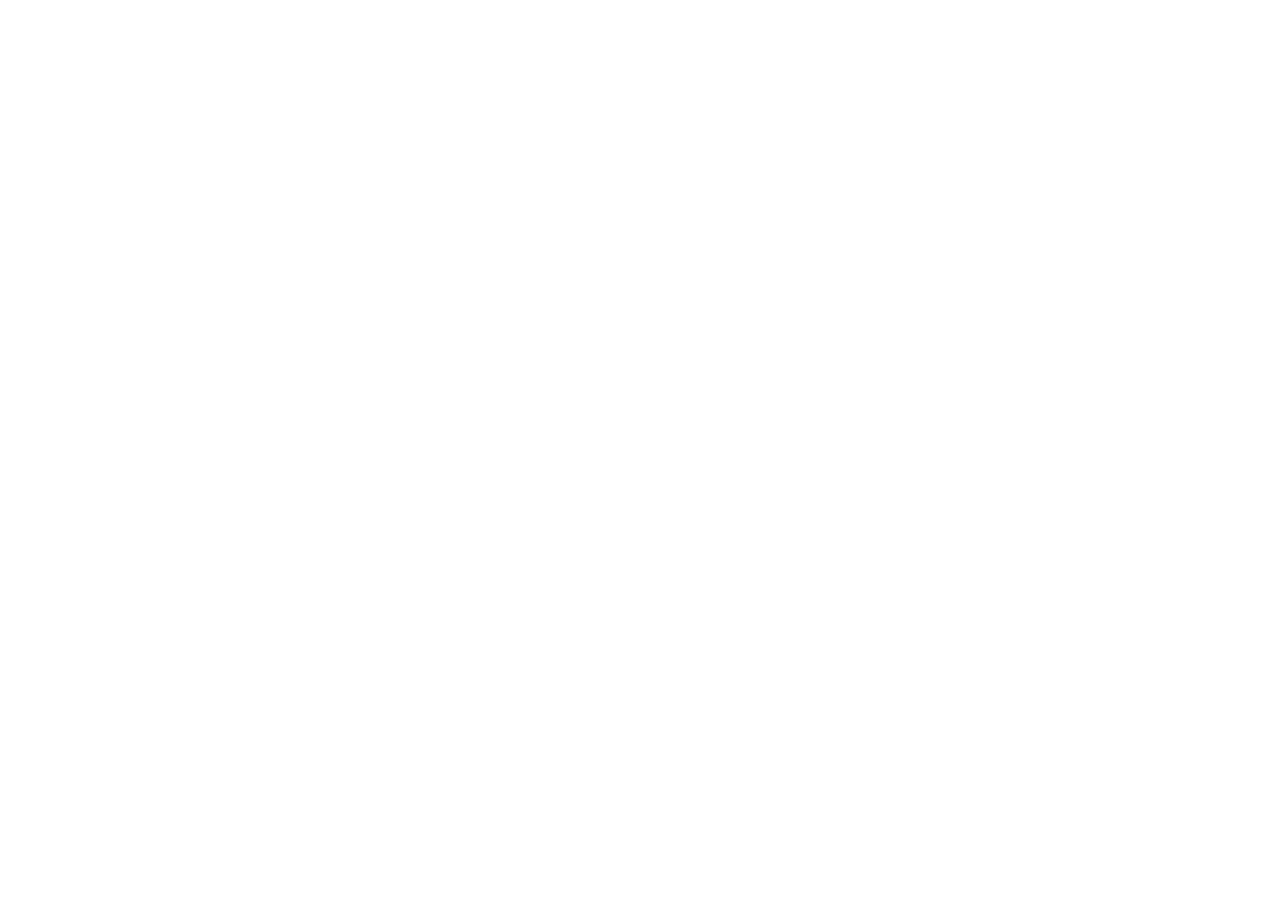
==== login.html @ d961c0d5 "init project" ====
<!DOCTYPE html>
<html lang="en">
<head>
    <meta charset="UTF-8">
    <meta http-equiv="X-UA-Compatible" content="IE=edge">
    <meta name="viewport" content="width=device-width, initial-scale=1.0">
    <title>Document</title>
</head>
<body>
    
</body>
</html>
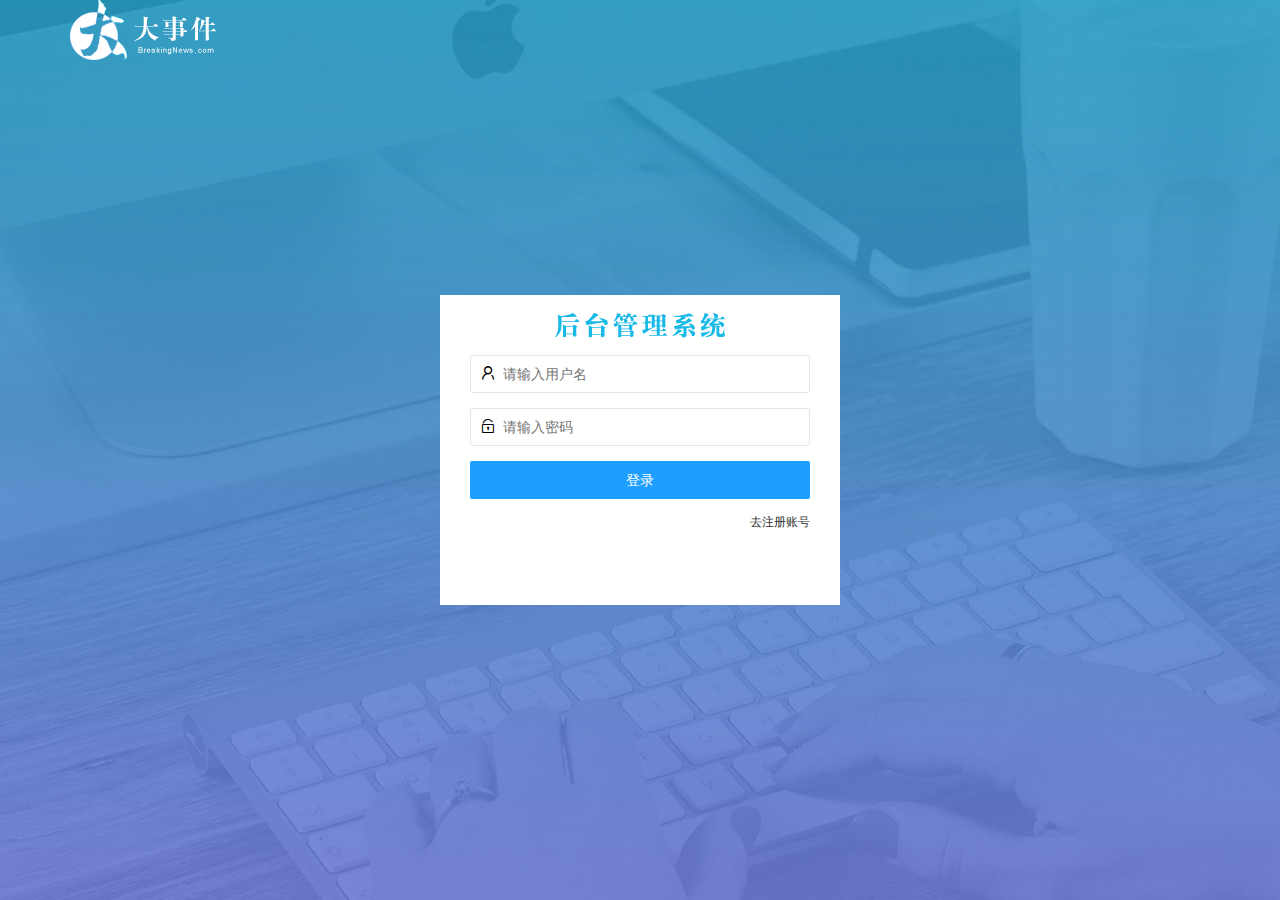
==== commit 3fd3c895: "完成了登录和注册功能的开发" ====
--- a/login.html
+++ b/login.html
@@ -1,12 +1,131 @@
 <!DOCTYPE html>
 <html lang="en">
-<head>
-    <meta charset="UTF-8">
-    <meta http-equiv="X-UA-Compatible" content="IE=edge">
-    <meta name="viewport" content="width=device-width, initial-scale=1.0">
-    <title>Document</title>
-</head>
-<body>
-    
-</body>
-</html>+  <head>
+    <meta charset="UTF-8" />
+    <meta http-equiv="X-UA-Compatible" content="IE=edge" />
+    <meta name="viewport" content="width=device-width, initial-scale=1.0" />
+    <title>大事件-登录/注册</title>
+    <link rel="stylesheet" href="./assets/lib/layui/css/layui.css" />
+    <link rel="stylesheet" href="./assets/css/login.css" />
+  </head>
+  <body>
+    <!-- logo -->
+    <!-- layui-main :用于设置一个宽度为 1140px 的水平居中块（无响应式） -->
+    <div class="layui-main">
+      <img src="./assets/images/logo.png" alt="" />
+    </div>
+    <!-- 登录注册区域 -->
+    <div class="loginAndRegBox">
+      <div class="title-box"></div>
+      <!-- 登录的div -->
+      <div class="login-box">
+        <!-- 登录的表单 -->
+        <form class="layui-form" id="form_log">
+          <div class="layui-form-item">
+            <i class="layui-icon layui-icon-username"></i>
+            <!-- 用户名 -->
+            <input
+              type="text"
+              name="username"
+              required
+              lay-verify="required"
+              placeholder="请输入用户名"
+              autocomplete="off"
+              class="layui-input"
+            />
+          </div>
+          <!-- 密码 -->
+          <div class="layui-form-item">
+            <i class="layui-icon layui-icon-password"></i>
+            <input
+              type="password"
+              name="password"
+              required
+              lay-verify="required|pass"
+              placeholder="请输入密码"
+              autocomplete="off"
+              class="layui-input"
+            />
+          </div>
+          <div class="layui-form-item">
+            <!-- 普通按钮跟提交按钮的区别就是 lay-submit属性 -->
+            <button
+            
+              class="layui-btn layui-btn-fluid layui-btn-normal"
+              lay-submit
+            >
+              登录
+            </button>
+          </div>
+          <div class="layui-form-item links">
+            <a href="javascript:;" id="link_reg">去注册账号</a>
+          </div>
+        </form>
+      </div>
+      <!-- 注册的div -->
+      <div class="reg-box">
+        <!-- 注册的表单 -->
+        <form class="layui-form" id="form_reg">
+          <!-- 用户名 -->
+          <div class="layui-form-item">
+            <i class="layui-icon layui-icon-username"></i>
+            <input
+              type="text"
+              name="username"
+              required
+              lay-verify="required"
+              placeholder="请输入用户名"
+              autocomplete="off"
+              class="layui-input"
+              id="reg_un"
+            />
+          </div>
+          <!-- 密码 -->
+          <div class="layui-form-item">
+            <i class="layui-icon layui-icon-password"></i>
+            <input
+              type="password"
+              name="password"
+              required
+              lay-verify="required|pass"
+              placeholder="请输入密码"
+              autocomplete="off"
+              class="layui-input repwd"
+              id="reg_pw"
+            />
+          </div>
+          <!-- 确认密码 -->
+          <div class="layui-form-item">
+            <i class="layui-icon layui-icon-password"></i>
+            <input
+              type="password"
+              name="repassword"
+              required
+              lay-verify="required|pass|repass"
+              placeholder="再次确认密码"
+              autocomplete="off"
+              class="layui-input"
+            />
+          </div>
+          <div class="layui-form-item">
+            <button class="layui-btn layui-btn-fluid layui-btn-normal" lay-submit>
+              注册
+            </button>
+          </div>
+          <div class="layui-form-item links"> 
+            <a href="javascript:;" id="link_log">去登录</a>
+          </div>
+        </form>
+      </div>
+    </div>
+
+    <!-- js -->
+    <!-- jq -->
+    <script src="./assets/lib/jquery.js"></script>
+    <script src="./assets/js/baseAPI.js"></script>
+    <!-- layuijs -->
+    <script src="./assets/lib/layui/layui.all.js"></script>
+    <!-- login.js -->
+    <script src="./assets/js/login.js"></script>
+  </body>
+</html>
--- a/assets/lib/layui/css/layui.css
+++ b/assets/lib/layui/css/layui.css
@@ -0,0 +1,2 @@
+/** layui-v2.5.5 MIT License By https://www.layui.com */
+ .layui-inline,img{display:inline-block;vertical-align:middle}h1,h2,h3,h4,h5,h6{font-weight:400}.layui-edge,.layui-header,.layui-inline,.layui-main{position:relative}.layui-body,.layui-edge,.layui-elip{overflow:hidden}.layui-btn,.layui-edge,.layui-inline,img{vertical-align:middle}.layui-btn,.layui-disabled,.layui-icon,.layui-unselect{-moz-user-select:none;-webkit-user-select:none;-ms-user-select:none}.layui-elip,.layui-form-checkbox span,.layui-form-pane .layui-form-label{text-overflow:ellipsis;white-space:nowrap}.layui-breadcrumb,.layui-tree-btnGroup{visibility:hidden}blockquote,body,button,dd,div,dl,dt,form,h1,h2,h3,h4,h5,h6,input,li,ol,p,pre,td,textarea,th,ul{margin:0;padding:0;-webkit-tap-highlight-color:rgba(0,0,0,0)}a:active,a:hover{outline:0}img{border:none}li{list-style:none}table{border-collapse:collapse;border-spacing:0}h4,h5,h6{font-size:100%}button,input,optgroup,option,select,textarea{font-family:inherit;font-size:inherit;font-style:inherit;font-weight:inherit;outline:0}pre{white-space:pre-wrap;white-space:-moz-pre-wrap;white-space:-pre-wrap;white-space:-o-pre-wrap;word-wrap:break-word}body{line-height:24px;font:14px Helvetica Neue,Helvetica,PingFang SC,Tahoma,Arial,sans-serif}hr{height:1px;margin:10px 0;border:0;clear:both}a{color:#333;text-decoration:none}a:hover{color:#777}a cite{font-style:normal;*cursor:pointer}.layui-border-box,.layui-border-box *{box-sizing:border-box}.layui-box,.layui-box *{box-sizing:content-box}.layui-clear{clear:both;*zoom:1}.layui-clear:after{content:'\20';clear:both;*zoom:1;display:block;height:0}.layui-inline{*display:inline;*zoom:1}.layui-edge{display:inline-block;width:0;height:0;border-width:6px;border-style:dashed;border-color:transparent}.layui-edge-top{top:-4px;border-bottom-color:#999;border-bottom-style:solid}.layui-edge-right{border-left-color:#999;border-left-style:solid}.layui-edge-bottom{top:2px;border-top-color:#999;border-top-style:solid}.layui-edge-left{border-right-color:#999;border-right-style:solid}.layui-disabled,.layui-disabled:hover{color:#d2d2d2!important;cursor:not-allowed!important}.layui-circle{border-radius:100%}.layui-show{display:block!important}.layui-hide{display:none!important}@font-face{font-family:layui-icon;src:url(../font/iconfont.eot?v=250);src:url(../font/iconfont.eot?v=250#iefix) format('embedded-opentype'),url(../font/iconfont.woff2?v=250) format('woff2'),url(../font/iconfont.woff?v=250) format('woff'),url(../font/iconfont.ttf?v=250) format('truetype'),url(../font/iconfont.svg?v=250#layui-icon) format('svg')}.layui-icon{font-family:layui-icon!important;font-size:16px;font-style:normal;-webkit-font-smoothing:antialiased;-moz-osx-font-smoothing:grayscale}.layui-icon-reply-fill:before{content:"\e611"}.layui-icon-set-fill:before{content:"\e614"}.layui-icon-menu-fill:before{content:"\e60f"}.layui-icon-search:before{content:"\e615"}.layui-icon-share:before{content:"\e641"}.layui-icon-set-sm:before{content:"\e620"}.layui-icon-engine:before{content:"\e628"}.layui-icon-close:before{content:"\1006"}.layui-icon-close-fill:before{content:"\1007"}.layui-icon-chart-screen:before{content:"\e629"}.layui-icon-star:before{content:"\e600"}.layui-icon-circle-dot:before{content:"\e617"}.layui-icon-chat:before{content:"\e606"}.layui-icon-release:before{content:"\e609"}.layui-icon-list:before{content:"\e60a"}.layui-icon-chart:before{content:"\e62c"}.layui-icon-ok-circle:before{content:"\1005"}.layui-icon-layim-theme:before{content:"\e61b"}.layui-icon-table:before{content:"\e62d"}.layui-icon-right:before{content:"\e602"}.layui-icon-left:before{content:"\e603"}.layui-icon-cart-simple:before{content:"\e698"}.layui-icon-face-cry:before{content:"\e69c"}.layui-icon-face-smile:before{content:"\e6af"}.layui-icon-survey:before{content:"\e6b2"}.layui-icon-tree:before{content:"\e62e"}.layui-icon-upload-circle:before{content:"\e62f"}.layui-icon-add-circle:before{content:"\e61f"}.layui-icon-download-circle:before{content:"\e601"}.layui-icon-templeate-1:before{content:"\e630"}.layui-icon-util:before{content:"\e631"}.layui-icon-face-surprised:before{content:"\e664"}.layui-icon-edit:before{content:"\e642"}.layui-icon-speaker:before{content:"\e645"}.layui-icon-down:before{content:"\e61a"}.layui-icon-file:before{content:"\e621"}.layui-icon-layouts:before{content:"\e632"}.layui-icon-rate-half:before{content:"\e6c9"}.layui-icon-add-circle-fine:before{content:"\e608"}.layui-icon-prev-circle:before{content:"\e633"}.layui-icon-read:before{content:"\e705"}.layui-icon-404:before{content:"\e61c"}.layui-icon-carousel:before{content:"\e634"}.layui-icon-help:before{content:"\e607"}.layui-icon-code-circle:before{content:"\e635"}.layui-icon-water:before{content:"\e636"}.layui-icon-username:before{content:"\e66f"}.layui-icon-find-fill:before{content:"\e670"}.layui-icon-about:before{content:"\e60b"}.layui-icon-location:before{content:"\e715"}.layui-icon-up:before{content:"\e619"}.layui-icon-pause:before{content:"\e651"}.layui-icon-date:before{content:"\e637"}.layui-icon-layim-uploadfile:before{content:"\e61d"}.layui-icon-delete:before{content:"\e640"}.layui-icon-play:before{content:"\e652"}.layui-icon-top:before{content:"\e604"}.layui-icon-friends:before{content:"\e612"}.layui-icon-refresh-3:before{content:"\e9aa"}.layui-icon-ok:before{content:"\e605"}.layui-icon-layer:before{content:"\e638"}.layui-icon-face-smile-fine:before{content:"\e60c"}.layui-icon-dollar:before{content:"\e659"}.layui-icon-group:before{content:"\e613"}.layui-icon-layim-download:before{content:"\e61e"}.layui-icon-picture-fine:before{content:"\e60d"}.layui-icon-link:before{content:"\e64c"}.layui-icon-diamond:before{content:"\e735"}.layui-icon-log:before{content:"\e60e"}.layui-icon-rate-solid:before{content:"\e67a"}.layui-icon-fonts-del:before{content:"\e64f"}.layui-icon-unlink:before{content:"\e64d"}.layui-icon-fonts-clear:before{content:"\e639"}.layui-icon-triangle-r:before{content:"\e623"}.layui-icon-circle:before{content:"\e63f"}.layui-icon-radio:before{content:"\e643"}.layui-icon-align-center:before{content:"\e647"}.layui-icon-align-right:before{content:"\e648"}.layui-icon-align-left:before{content:"\e649"}.layui-icon-loading-1:before{content:"\e63e"}.layui-icon-return:before{content:"\e65c"}.layui-icon-fonts-strong:before{content:"\e62b"}.layui-icon-upload:before{content:"\e67c"}.layui-icon-dialogue:before{content:"\e63a"}.layui-icon-video:before{content:"\e6ed"}.layui-icon-headset:before{content:"\e6fc"}.layui-icon-cellphone-fine:before{content:"\e63b"}.layui-icon-add-1:before{content:"\e654"}.layui-icon-face-smile-b:before{content:"\e650"}.layui-icon-fonts-html:before{content:"\e64b"}.layui-icon-form:before{content:"\e63c"}.layui-icon-cart:before{content:"\e657"}.layui-icon-camera-fill:before{content:"\e65d"}.layui-icon-tabs:before{content:"\e62a"}.layui-icon-fonts-code:before{content:"\e64e"}.layui-icon-fire:before{content:"\e756"}.layui-icon-set:before{content:"\e716"}.layui-icon-fonts-u:before{content:"\e646"}.layui-icon-triangle-d:before{content:"\e625"}.layui-icon-tips:before{content:"\e702"}.layui-icon-picture:before{content:"\e64a"}.layui-icon-more-vertical:before{content:"\e671"}.layui-icon-flag:before{content:"\e66c"}.layui-icon-loading:before{content:"\e63d"}.layui-icon-fonts-i:before{content:"\e644"}.layui-icon-refresh-1:before{content:"\e666"}.layui-icon-rmb:before{content:"\e65e"}.layui-icon-home:before{content:"\e68e"}.layui-icon-user:before{content:"\e770"}.layui-icon-notice:before{content:"\e667"}.layui-icon-login-weibo:before{content:"\e675"}.layui-icon-voice:before{content:"\e688"}.layui-icon-upload-drag:before{content:"\e681"}.layui-icon-login-qq:before{content:"\e676"}.layui-icon-snowflake:before{content:"\e6b1"}.layui-icon-file-b:before{content:"\e655"}.layui-icon-template:before{content:"\e663"}.layui-icon-auz:before{content:"\e672"}.layui-icon-console:before{content:"\e665"}.layui-icon-app:before{content:"\e653"}.layui-icon-prev:before{content:"\e65a"}.layui-icon-website:before{content:"\e7ae"}.layui-icon-next:before{content:"\e65b"}.layui-icon-component:before{content:"\e857"}.layui-icon-more:before{content:"\e65f"}.layui-icon-login-wechat:before{content:"\e677"}.layui-icon-shrink-right:before{content:"\e668"}.layui-icon-spread-left:before{content:"\e66b"}.layui-icon-camera:before{content:"\e660"}.layui-icon-note:before{content:"\e66e"}.layui-icon-refresh:before{content:"\e669"}.layui-icon-female:before{content:"\e661"}.layui-icon-male:before{content:"\e662"}.layui-icon-password:before{content:"\e673"}.layui-icon-senior:before{content:"\e674"}.layui-icon-theme:before{content:"\e66a"}.layui-icon-tread:before{content:"\e6c5"}.layui-icon-praise:before{content:"\e6c6"}.layui-icon-star-fill:before{content:"\e658"}.layui-icon-rate:before{content:"\e67b"}.layui-icon-template-1:before{content:"\e656"}.layui-icon-vercode:before{content:"\e679"}.layui-icon-cellphone:before{content:"\e678"}.layui-icon-screen-full:before{content:"\e622"}.layui-icon-screen-restore:before{content:"\e758"}.layui-icon-cols:before{content:"\e610"}.layui-icon-export:before{content:"\e67d"}.layui-icon-print:before{content:"\e66d"}.layui-icon-slider:before{content:"\e714"}.layui-icon-addition:before{content:"\e624"}.layui-icon-subtraction:before{content:"\e67e"}.layui-icon-service:before{content:"\e626"}.layui-icon-transfer:before{content:"\e691"}.layui-main{width:1140px;margin:0 auto}.layui-header{z-index:1000;height:60px}.layui-header a:hover{transition:all .5s;-webkit-transition:all .5s}.layui-side{position:fixed;left:0;top:0;bottom:0;z-index:999;width:200px;overflow-x:hidden}.layui-side-scroll{position:relative;width:220px;height:100%;overflow-x:hidden}.layui-body{position:absolute;left:200px;right:0;top:0;bottom:0;z-index:998;width:auto;overflow-y:auto;box-sizing:border-box}.layui-layout-body{overflow:hidden}.layui-layout-admin .layui-header{background-color:#23262E}.layui-layout-admin .layui-side{top:60px;width:200px;overflow-x:hidden}.layui-layout-admin .layui-body{position:fixed;top:60px;bottom:44px}.layui-layout-admin .layui-main{width:auto;margin:0 15px}.layui-layout-admin .layui-footer{position:fixed;left:200px;right:0;bottom:0;height:44px;line-height:44px;padding:0 15px;background-color:#eee}.layui-layout-admin .layui-logo{position:absolute;left:0;top:0;width:200px;height:100%;line-height:60px;text-align:center;color:#009688;font-size:16px}.layui-layout-admin .layui-header .layui-nav{background:0 0}.layui-layout-left{position:absolute!important;left:200px;top:0}.layui-layout-right{position:absolute!important;right:0;top:0}.layui-container{position:relative;margin:0 auto;padding:0 15px;box-sizing:border-box}.layui-fluid{position:relative;margin:0 auto;padding:0 15px}.layui-row:after,.layui-row:before{content:'';display:block;clear:both}.layui-col-lg1,.layui-col-lg10,.layui-col-lg11,.layui-col-lg12,.layui-col-lg2,.layui-col-lg3,.layui-col-lg4,.layui-col-lg5,.layui-col-lg6,.layui-col-lg7,.layui-col-lg8,.layui-col-lg9,.layui-col-md1,.layui-col-md10,.layui-col-md11,.layui-col-md12,.layui-col-md2,.layui-col-md3,.layui-col-md4,.layui-col-md5,.layui-col-md6,.layui-col-md7,.layui-col-md8,.layui-col-md9,.layui-col-sm1,.layui-col-sm10,.layui-col-sm11,.layui-col-sm12,.layui-col-sm2,.layui-col-sm3,.layui-col-sm4,.layui-col-sm5,.layui-col-sm6,.layui-col-sm7,.layui-col-sm8,.layui-col-sm9,.layui-col-xs1,.layui-col-xs10,.layui-col-xs11,.layui-col-xs12,.layui-col-xs2,.layui-col-xs3,.layui-col-xs4,.layui-col-xs5,.layui-col-xs6,.layui-col-xs7,.layui-col-xs8,.layui-col-xs9{position:relative;display:block;box-sizing:border-box}.layui-col-xs1,.layui-col-xs10,.layui-col-xs11,.layui-col-xs12,.layui-col-xs2,.layui-col-xs3,.layui-col-xs4,.layui-col-xs5,.layui-col-xs6,.layui-col-xs7,.layui-col-xs8,.layui-col-xs9{float:left}.layui-col-xs1{width:8.33333333%}.layui-col-xs2{width:16.66666667%}.layui-col-xs3{width:25%}.layui-col-xs4{width:33.33333333%}.layui-col-xs5{width:41.66666667%}.layui-col-xs6{width:50%}.layui-col-xs7{width:58.33333333%}.layui-col-xs8{width:66.66666667%}.layui-col-xs9{width:75%}.layui-col-xs10{width:83.33333333%}.layui-col-xs11{width:91.66666667%}.layui-col-xs12{width:100%}.layui-col-xs-offset1{margin-left:8.33333333%}.layui-col-xs-offset2{margin-left:16.66666667%}.layui-col-xs-offset3{margin-left:25%}.layui-col-xs-offset4{margin-left:33.33333333%}.layui-col-xs-offset5{margin-left:41.66666667%}.layui-col-xs-offset6{margin-left:50%}.layui-col-xs-offset7{margin-left:58.33333333%}.layui-col-xs-offset8{margin-left:66.66666667%}.layui-col-xs-offset9{margin-left:75%}.layui-col-xs-offset10{margin-left:83.33333333%}.layui-col-xs-offset11{margin-left:91.66666667%}.layui-col-xs-offset12{margin-left:100%}@media screen and (max-width:768px){.layui-hide-xs{display:none!important}.layui-show-xs-block{display:block!important}.layui-show-xs-inline{display:inline!important}.layui-show-xs-inline-block{display:inline-block!important}}@media screen and (min-width:768px){.layui-container{width:750px}.layui-hide-sm{display:none!important}.layui-show-sm-block{display:block!important}.layui-show-sm-inline{display:inline!important}.layui-show-sm-inline-block{display:inline-block!important}.layui-col-sm1,.layui-col-sm10,.layui-col-sm11,.layui-col-sm12,.layui-col-sm2,.layui-col-sm3,.layui-col-sm4,.layui-col-sm5,.layui-col-sm6,.layui-col-sm7,.layui-col-sm8,.layui-col-sm9{float:left}.layui-col-sm1{width:8.33333333%}.layui-col-sm2{width:16.66666667%}.layui-col-sm3{width:25%}.layui-col-sm4{width:33.33333333%}.layui-col-sm5{width:41.66666667%}.layui-col-sm6{width:50%}.layui-col-sm7{width:58.33333333%}.layui-col-sm8{width:66.66666667%}.layui-col-sm9{width:75%}.layui-col-sm10{width:83.33333333%}.layui-col-sm11{width:91.66666667%}.layui-col-sm12{width:100%}.layui-col-sm-offset1{margin-left:8.33333333%}.layui-col-sm-offset2{margin-left:16.66666667%}.layui-col-sm-offset3{margin-left:25%}.layui-col-sm-offset4{margin-left:33.33333333%}.layui-col-sm-offset5{margin-left:41.66666667%}.layui-col-sm-offset6{margin-left:50%}.layui-col-sm-offset7{margin-left:58.33333333%}.layui-col-sm-offset8{margin-left:66.66666667%}.layui-col-sm-offset9{margin-left:75%}.layui-col-sm-offset10{margin-left:83.33333333%}.layui-col-sm-offset11{margin-left:91.66666667%}.layui-col-sm-offset12{margin-left:100%}}@media screen and (min-width:992px){.layui-container{width:970px}.layui-hide-md{display:none!important}.layui-show-md-block{display:block!important}.layui-show-md-inline{display:inline!important}.layui-show-md-inline-block{display:inline-block!important}.layui-col-md1,.layui-col-md10,.layui-col-md11,.layui-col-md12,.layui-col-md2,.layui-col-md3,.layui-col-md4,.layui-col-md5,.layui-col-md6,.layui-col-md7,.layui-col-md8,.layui-col-md9{float:left}.layui-col-md1{width:8.33333333%}.layui-col-md2{width:16.66666667%}.layui-col-md3{width:25%}.layui-col-md4{width:33.33333333%}.layui-col-md5{width:41.66666667%}.layui-col-md6{width:50%}.layui-col-md7{width:58.33333333%}.layui-col-md8{width:66.66666667%}.layui-col-md9{width:75%}.layui-col-md10{width:83.33333333%}.layui-col-md11{width:91.66666667%}.layui-col-md12{width:100%}.layui-col-md-offset1{margin-left:8.33333333%}.layui-col-md-offset2{margin-left:16.66666667%}.layui-col-md-offset3{margin-left:25%}.layui-col-md-offset4{margin-left:33.33333333%}.layui-col-md-offset5{margin-left:41.66666667%}.layui-col-md-offset6{margin-left:50%}.layui-col-md-offset7{margin-left:58.33333333%}.layui-col-md-offset8{margin-left:66.66666667%}.layui-col-md-offset9{margin-left:75%}.layui-col-md-offset10{margin-left:83.33333333%}.layui-col-md-offset11{margin-left:91.66666667%}.layui-col-md-offset12{margin-left:100%}}@media screen and (min-width:1200px){.layui-container{width:1170px}.layui-hide-lg{display:none!important}.layui-show-lg-block{display:block!important}.layui-show-lg-inline{display:inline!important}.layui-show-lg-inline-block{display:inline-block!important}.layui-col-lg1,.layui-col-lg10,.layui-col-lg11,.layui-col-lg12,.layui-col-lg2,.layui-col-lg3,.layui-col-lg4,.layui-col-lg5,.layui-col-lg6,.layui-col-lg7,.layui-col-lg8,.layui-col-lg9{float:left}.layui-col-lg1{width:8.33333333%}.layui-col-lg2{width:16.66666667%}.layui-col-lg3{width:25%}.layui-col-lg4{width:33.33333333%}.layui-col-lg5{width:41.66666667%}.layui-col-lg6{width:50%}.layui-col-lg7{width:58.33333333%}.layui-col-lg8{width:66.66666667%}.layui-col-lg9{width:75%}.layui-col-lg10{width:83.33333333%}.layui-col-lg11{width:91.66666667%}.layui-col-lg12{width:100%}.layui-col-lg-offset1{margin-left:8.33333333%}.layui-col-lg-offset2{margin-left:16.66666667%}.layui-col-lg-offset3{margin-left:25%}.layui-col-lg-offset4{margin-left:33.33333333%}.layui-col-lg-offset5{margin-left:41.66666667%}.layui-col-lg-offset6{margin-left:50%}.layui-col-lg-offset7{margin-left:58.33333333%}.layui-col-lg-offset8{margin-left:66.66666667%}.layui-col-lg-offset9{margin-left:75%}.layui-col-lg-offset10{margin-left:83.33333333%}.layui-col-lg-offset11{margin-left:91.66666667%}.layui-col-lg-offset12{margin-left:100%}}.layui-col-space1{margin:-.5px}.layui-col-space1>*{padding:.5px}.layui-col-space3{margin:-1.5px}.layui-col-space3>*{padding:1.5px}.layui-col-space5{margin:-2.5px}.layui-col-space5>*{padding:2.5px}.layui-col-space8{margin:-3.5px}.layui-col-space8>*{padding:3.5px}.layui-col-space10{margin:-5px}.layui-col-space10>*{padding:5px}.layui-col-space12{margin:-6px}.layui-col-space12>*{padding:6px}.layui-col-space15{margin:-7.5px}.layui-col-space15>*{padding:7.5px}.layui-col-space18{margin:-9px}.layui-col-space18>*{padding:9px}.layui-col-space20{margin:-10px}.layui-col-space20>*{padding:10px}.layui-col-space22{margin:-11px}.layui-col-space22>*{padding:11px}.layui-col-space25{margin:-12.5px}.layui-col-space25>*{padding:12.5px}.layui-col-space30{margin:-15px}.layui-col-space30>*{padding:15px}.layui-btn,.layui-input,.layui-select,.layui-textarea,.layui-upload-button{outline:0;-webkit-appearance:none;transition:all .3s;-webkit-transition:all .3s;box-sizing:border-box}.layui-elem-quote{margin-bottom:10px;padding:15px;line-height:22px;border-left:5px solid #009688;border-radius:0 2px 2px 0;background-color:#f2f2f2}.layui-quote-nm{border-style:solid;border-width:1px 1px 1px 5px;background:0 0}.layui-elem-field{margin-bottom:10px;padding:0;border-width:1px;border-style:solid}.layui-elem-field legend{margin-left:20px;padding:0 10px;font-size:20px;font-weight:300}.layui-field-title{margin:10px 0 20px;border-width:1px 0 0}.layui-field-box{padding:10px 15px}.layui-field-title .layui-field-box{padding:10px 0}.layui-progress{position:relative;height:6px;border-radius:20px;background-color:#e2e2e2}.layui-progress-bar{position:absolute;left:0;top:0;width:0;max-width:100%;height:6px;border-radius:20px;text-align:right;background-color:#5FB878;transition:all .3s;-webkit-transition:all .3s}.layui-progress-big,.layui-progress-big .layui-progress-bar{height:18px;line-height:18px}.layui-progress-text{position:relative;top:-20px;line-height:18px;font-size:12px;color:#666}.layui-progress-big .layui-progress-text{position:static;padding:0 10px;color:#fff}.layui-collapse{border-width:1px;border-style:solid;border-radius:2px}.layui-colla-content,.layui-colla-item{border-top-width:1px;border-top-style:solid}.layui-colla-item:first-child{border-top:none}.layui-colla-title{position:relative;height:42px;line-height:42px;padding:0 15px 0 35px;color:#333;background-color:#f2f2f2;cursor:pointer;font-size:14px;overflow:hidden}.layui-colla-content{display:none;padding:10px 15px;line-height:22px;color:#666}.layui-colla-icon{position:absolute;left:15px;top:0;font-size:14px}.layui-card{margin-bottom:15px;border-radius:2px;background-color:#fff;box-shadow:0 1px 2px 0 rgba(0,0,0,.05)}.layui-card:last-child{margin-bottom:0}.layui-card-header{position:relative;height:42px;line-height:42px;padding:0 15px;border-bottom:1px solid #f6f6f6;color:#333;border-radius:2px 2px 0 0;font-size:14px}.layui-bg-black,.layui-bg-blue,.layui-bg-cyan,.layui-bg-green,.layui-bg-orange,.layui-bg-red{color:#fff!important}.layui-card-body{position:relative;padding:10px 15px;line-height:24px}.layui-card-body[pad15]{padding:15px}.layui-card-body[pad20]{padding:20px}.layui-card-body .layui-table{margin:5px 0}.layui-card .layui-tab{margin:0}.layui-panel-window{position:relative;padding:15px;border-radius:0;border-top:5px solid #E6E6E6;background-color:#fff}.layui-auxiliar-moving{position:fixed;left:0;right:0;top:0;bottom:0;width:100%;height:100%;background:0 0;z-index:9999999999}.layui-form-label,.layui-form-mid,.layui-form-select,.layui-input-block,.layui-input-inline,.layui-textarea{position:relative}.layui-bg-red{background-color:#FF5722!important}.layui-bg-orange{background-color:#FFB800!important}.layui-bg-green{background-color:#009688!important}.layui-bg-cyan{background-color:#2F4056!important}.layui-bg-blue{background-color:#1E9FFF!important}.layui-bg-black{background-color:#393D49!important}.layui-bg-gray{background-color:#eee!important;color:#666!important}.layui-badge-rim,.layui-colla-content,.layui-colla-item,.layui-collapse,.layui-elem-field,.layui-form-pane .layui-form-item[pane],.layui-form-pane .layui-form-label,.layui-input,.layui-layedit,.layui-layedit-tool,.layui-quote-nm,.layui-select,.layui-tab-bar,.layui-tab-card,.layui-tab-title,.layui-tab-title .layui-this:after,.layui-textarea{border-color:#e6e6e6}.layui-timeline-item:before,hr{background-color:#e6e6e6}.layui-text{line-height:22px;font-size:14px;color:#666}.layui-text h1,.layui-text h2,.layui-text h3{font-weight:500;color:#333}.layui-text h1{font-size:30px}.layui-text h2{font-size:24px}.layui-text h3{font-size:18px}.layui-text a:not(.layui-btn){color:#01AAED}.layui-text a:not(.layui-btn):hover{text-decoration:underline}.layui-text ul{padding:5px 0 5px 15px}.layui-text ul li{margin-top:5px;list-style-type:disc}.layui-text em,.layui-word-aux{color:#999!important;padding:0 5px!important}.layui-btn{display:inline-block;height:38px;line-height:38px;padding:0 18px;background-color:#009688;color:#fff;white-space:nowrap;text-align:center;font-size:14px;border:none;border-radius:2px;cursor:pointer}.layui-btn:hover{opacity:.8;filter:alpha(opacity=80);color:#fff}.layui-btn:active{opacity:1;filter:alpha(opacity=100)}.layui-btn+.layui-btn{margin-left:10px}.layui-btn-container{font-size:0}.layui-btn-container .layui-btn{margin-right:10px;margin-bottom:10px}.layui-btn-container .layui-btn+.layui-btn{margin-left:0}.layui-table .layui-btn-container .layui-btn{margin-bottom:9px}.layui-btn-radius{border-radius:100px}.layui-btn .layui-icon{margin-right:3px;font-size:18px;vertical-align:bottom;vertical-align:middle\9}.layui-btn-primary{border:1px solid #C9C9C9;background-color:#fff;color:#555}.layui-btn-primary:hover{border-color:#009688;color:#333}.layui-btn-normal{background-color:#1E9FFF}.layui-btn-warm{background-color:#FFB800}.layui-btn-danger{background-color:#FF5722}.layui-btn-checked{background-color:#5FB878}.layui-btn-disabled,.layui-btn-disabled:active,.layui-btn-disabled:hover{border:1px solid #e6e6e6;background-color:#FBFBFB;color:#C9C9C9;cursor:not-allowed;opacity:1}.layui-btn-lg{height:44px;line-height:44px;padding:0 25px;font-size:16px}.layui-btn-sm{height:30px;line-height:30px;padding:0 10px;font-size:12px}.layui-btn-sm i{font-size:16px!important}.layui-btn-xs{height:22px;line-height:22px;padding:0 5px;font-size:12px}.layui-btn-xs i{font-size:14px!important}.layui-btn-group{display:inline-block;vertical-align:middle;font-size:0}.layui-btn-group .layui-btn{margin-left:0!important;margin-right:0!important;border-left:1px solid rgba(255,255,255,.5);border-radius:0}.layui-btn-group .layui-btn-primary{border-left:none}.layui-btn-group .layui-btn-primary:hover{border-color:#C9C9C9;color:#009688}.layui-btn-group .layui-btn:first-child{border-left:none;border-radius:2px 0 0 2px}.layui-btn-group .layui-btn-primary:first-child{border-left:1px solid #c9c9c9}.layui-btn-group .layui-btn:last-child{border-radius:0 2px 2px 0}.layui-btn-group .layui-btn+.layui-btn{margin-left:0}.layui-btn-group+.layui-btn-group{margin-left:10px}.layui-btn-fluid{width:100%}.layui-input,.layui-select,.layui-textarea{height:38px;line-height:1.3;line-height:38px\9;border-width:1px;border-style:solid;background-color:#fff;border-radius:2px}.layui-input::-webkit-input-placeholder,.layui-select::-webkit-input-placeholder,.layui-textarea::-webkit-input-placeholder{line-height:1.3}.layui-input,.layui-textarea{display:block;width:100%;padding-left:10px}.layui-input:hover,.layui-textarea:hover{border-color:#D2D2D2!important}.layui-input:focus,.layui-textarea:focus{border-color:#C9C9C9!important}.layui-textarea{min-height:100px;height:auto;line-height:20px;padding:6px 10px;resize:vertical}.layui-select{padding:0 10px}.layui-form input[type=checkbox],.layui-form input[type=radio],.layui-form select{display:none}.layui-form [lay-ignore]{display:initial}.layui-form-item{margin-bottom:15px;clear:both;*zoom:1}.layui-form-item:after{content:'\20';clear:both;*zoom:1;display:block;height:0}.layui-form-label{float:left;display:block;padding:9px 15px;width:80px;font-weight:400;line-height:20px;text-align:right}.layui-form-label-col{display:block;float:none;padding:9px 0;line-height:20px;text-align:left}.layui-form-item .layui-inline{margin-bottom:5px;margin-right:10px}.layui-input-block{margin-left:110px;min-height:36px}.layui-input-inline{display:inline-block;vertical-align:middle}.layui-form-item .layui-input-inline{float:left;width:190px;margin-right:10px}.layui-form-text .layui-input-inline{width:auto}.layui-form-mid{float:left;display:block;padding:9px 0!important;line-height:20px;margin-right:10px}.layui-form-danger+.layui-form-select .layui-input,.layui-form-danger:focus{border-color:#FF5722!important}.layui-form-select .layui-input{padding-right:30px;cursor:pointer}.layui-form-select .layui-edge{position:absolute;right:10px;top:50%;margin-top:-3px;cursor:pointer;border-width:6px;border-top-color:#c2c2c2;border-top-style:solid;transition:all .3s;-webkit-transition:all .3s}.layui-form-select dl{display:none;position:absolute;left:0;top:42px;padding:5px 0;z-index:899;min-width:100%;border:1px solid #d2d2d2;max-height:300px;overflow-y:auto;background-color:#fff;border-radius:2px;box-shadow:0 2px 4px rgba(0,0,0,.12);box-sizing:border-box}.layui-form-select dl dd,.layui-form-select dl dt{padding:0 10px;line-height:36px;white-space:nowrap;overflow:hidden;text-overflow:ellipsis}.layui-form-select dl dt{font-size:12px;color:#999}.layui-form-select dl dd{cursor:pointer}.layui-form-select dl dd:hover{background-color:#f2f2f2;-webkit-transition:.5s all;transition:.5s all}.layui-form-select .layui-select-group dd{padding-left:20px}.layui-form-select dl dd.layui-select-tips{padding-left:10px!important;color:#999}.layui-form-select dl dd.layui-this{background-color:#5FB878;color:#fff}.layui-form-checkbox,.layui-form-select dl dd.layui-disabled{background-color:#fff}.layui-form-selected dl{display:block}.layui-form-checkbox,.layui-form-checkbox *,.layui-form-switch{display:inline-block;vertical-align:middle}.layui-form-selected .layui-edge{margin-top:-9px;-webkit-transform:rotate(180deg);transform:rotate(180deg);margin-top:-3px\9}:root .layui-form-selected .layui-edge{margin-top:-9px\0/IE9}.layui-form-selectup dl{top:auto;bottom:42px}.layui-select-none{margin:5px 0;text-align:center;color:#999}.layui-select-disabled .layui-disabled{border-color:#eee!important}.layui-select-disabled .layui-edge{border-top-color:#d2d2d2}.layui-form-checkbox{position:relative;height:30px;line-height:30px;margin-right:10px;padding-right:30px;cursor:pointer;font-size:0;-webkit-transition:.1s linear;transition:.1s linear;box-sizing:border-box}.layui-form-checkbox span{padding:0 10px;height:100%;font-size:14px;border-radius:2px 0 0 2px;background-color:#d2d2d2;color:#fff;overflow:hidden}.layui-form-checkbox:hover span{background-color:#c2c2c2}.layui-form-checkbox i{position:absolute;right:0;top:0;width:30px;height:28px;border:1px solid #d2d2d2;border-left:none;border-radius:0 2px 2px 0;color:#fff;font-size:20px;text-align:center}.layui-form-checkbox:hover i{border-color:#c2c2c2;color:#c2c2c2}.layui-form-checked,.layui-form-checked:hover{border-color:#5FB878}.layui-form-checked span,.layui-form-checked:hover span{background-color:#5FB878}.layui-form-checked i,.layui-form-checked:hover i{color:#5FB878}.layui-form-item .layui-form-checkbox{margin-top:4px}.layui-form-checkbox[lay-skin=primary]{height:auto!important;line-height:normal!important;min-width:18px;min-height:18px;border:none!important;margin-right:0;padding-left:28px;padding-right:0;background:0 0}.layui-form-checkbox[lay-skin=primary] span{padding-left:0;padding-right:15px;line-height:18px;background:0 0;color:#666}.layui-form-checkbox[lay-skin=primary] i{right:auto;left:0;width:16px;height:16px;line-height:16px;border:1px solid #d2d2d2;font-size:12px;border-radius:2px;background-color:#fff;-webkit-transition:.1s linear;transition:.1s linear}.layui-form-checkbox[lay-skin=primary]:hover i{border-color:#5FB878;color:#fff}.layui-form-checked[lay-skin=primary] i{border-color:#5FB878!important;background-color:#5FB878;color:#fff}.layui-checkbox-disbaled[lay-skin=primary] span{background:0 0!important;color:#c2c2c2}.layui-checkbox-disbaled[lay-skin=primary]:hover i{border-color:#d2d2d2}.layui-form-item .layui-form-checkbox[lay-skin=primary]{margin-top:10px}.layui-form-switch{position:relative;height:22px;line-height:22px;min-width:35px;padding:0 5px;margin-top:8px;border:1px solid #d2d2d2;border-radius:20px;cursor:pointer;background-color:#fff;-webkit-transition:.1s linear;transition:.1s linear}.layui-form-switch i{position:absolute;left:5px;top:3px;width:16px;height:16px;border-radius:20px;background-color:#d2d2d2;-webkit-transition:.1s linear;transition:.1s linear}.layui-form-switch em{position:relative;top:0;width:25px;margin-left:21px;padding:0!important;text-align:center!important;color:#999!important;font-style:normal!important;font-size:12px}.layui-form-onswitch{border-color:#5FB878;background-color:#5FB878}.layui-checkbox-disbaled,.layui-checkbox-disbaled i{border-color:#e2e2e2!important}.layui-form-onswitch i{left:100%;margin-left:-21px;background-color:#fff}.layui-form-onswitch em{margin-left:5px;margin-right:21px;color:#fff!important}.layui-checkbox-disbaled span{background-color:#e2e2e2!important}.layui-checkbox-disbaled:hover i{color:#fff!important}[lay-radio]{display:none}.layui-form-radio,.layui-form-radio *{display:inline-block;vertical-align:middle}.layui-form-radio{line-height:28px;margin:6px 10px 0 0;padding-right:10px;cursor:pointer;font-size:0}.layui-form-radio *{font-size:14px}.layui-form-radio>i{margin-right:8px;font-size:22px;color:#c2c2c2}.layui-form-radio>i:hover,.layui-form-radioed>i{color:#5FB878}.layui-radio-disbaled>i{color:#e2e2e2!important}.layui-form-pane .layui-form-label{width:110px;padding:8px 15px;height:38px;line-height:20px;border-width:1px;border-style:solid;border-radius:2px 0 0 2px;text-align:center;background-color:#FBFBFB;overflow:hidden;box-sizing:border-box}.layui-form-pane .layui-input-inline{margin-left:-1px}.layui-form-pane .layui-input-block{margin-left:110px;left:-1px}.layui-form-pane .layui-input{border-radius:0 2px 2px 0}.layui-form-pane .layui-form-text .layui-form-label{float:none;width:100%;border-radius:2px;box-sizing:border-box;text-align:left}.layui-form-pane .layui-form-text .layui-input-inline{display:block;margin:0;top:-1px;clear:both}.layui-form-pane .layui-form-text .layui-input-block{margin:0;left:0;top:-1px}.layui-form-pane .layui-form-text .layui-textarea{min-height:100px;border-radius:0 0 2px 2px}.layui-form-pane .layui-form-checkbox{margin:4px 0 4px 10px}.layui-form-pane .layui-form-radio,.layui-form-pane .layui-form-switch{margin-top:6px;margin-left:10px}.layui-form-pane .layui-form-item[pane]{position:relative;border-width:1px;border-style:solid}.layui-form-pane .layui-form-item[pane] .layui-form-label{position:absolute;left:0;top:0;height:100%;border-width:0 1px 0 0}.layui-form-pane .layui-form-item[pane] .layui-input-inline{margin-left:110px}@media screen and (max-width:450px){.layui-form-item .layui-form-label{text-overflow:ellipsis;overflow:hidden;white-space:nowrap}.layui-form-item .layui-inline{display:block;margin-right:0;margin-bottom:20px;clear:both}.layui-form-item .layui-inline:after{content:'\20';clear:both;display:block;height:0}.layui-form-item .layui-input-inline{display:block;float:none;left:-3px;width:auto;margin:0 0 10px 112px}.layui-form-item .layui-input-inline+.layui-form-mid{margin-left:110px;top:-5px;padding:0}.layui-form-item .layui-form-checkbox{margin-right:5px;margin-bottom:5px}}.layui-layedit{border-width:1px;border-style:solid;border-radius:2px}.layui-layedit-tool{padding:3px 5px;border-bottom-width:1px;border-bottom-style:solid;font-size:0}.layedit-tool-fixed{position:fixed;top:0;border-top:1px solid #e2e2e2}.layui-layedit-tool .layedit-tool-mid,.layui-layedit-tool .layui-icon{display:inline-block;vertical-align:middle;text-align:center;font-size:14px}.layui-layedit-tool .layui-icon{position:relative;width:32px;height:30px;line-height:30px;margin:3px 5px;color:#777;cursor:pointer;border-radius:2px}.layui-layedit-tool .layui-icon:hover{color:#393D49}.layui-layedit-tool .layui-icon:active{color:#000}.layui-layedit-tool .layedit-tool-active{background-color:#e2e2e2;color:#000}.layui-layedit-tool .layui-disabled,.layui-layedit-tool .layui-disabled:hover{color:#d2d2d2;cursor:not-allowed}.layui-layedit-tool .layedit-tool-mid{width:1px;height:18px;margin:0 10px;background-color:#d2d2d2}.layedit-tool-html{width:50px!important;font-size:30px!important}.layedit-tool-b,.layedit-tool-code,.layedit-tool-help{font-size:16px!important}.layedit-tool-d,.layedit-tool-face,.layedit-tool-image,.layedit-tool-unlink{font-size:18px!important}.layedit-tool-image input{position:absolute;font-size:0;left:0;top:0;width:100%;height:100%;opacity:.01;filter:Alpha(opacity=1);cursor:pointer}.layui-layedit-iframe iframe{display:block;width:100%}#LAY_layedit_code{overflow:hidden}.layui-laypage{display:inline-block;*display:inline;*zoom:1;vertical-align:middle;margin:10px 0;font-size:0}.layui-laypage>a:first-child,.layui-laypage>a:first-child em{border-radius:2px 0 0 2px}.layui-laypage>a:last-child,.layui-laypage>a:last-child em{border-radius:0 2px 2px 0}.layui-laypage>:first-child{margin-left:0!important}.layui-laypage>:last-child{margin-right:0!important}.layui-laypage a,.layui-laypage button,.layui-laypage input,.layui-laypage select,.layui-laypage span{border:1px solid #e2e2e2}.layui-laypage a,.layui-laypage span{display:inline-block;*display:inline;*zoom:1;vertical-align:middle;padding:0 15px;height:28px;line-height:28px;margin:0 -1px 5px 0;background-color:#fff;color:#333;font-size:12px}.layui-flow-more a *,.layui-laypage input,.layui-table-view select[lay-ignore]{display:inline-block}.layui-laypage a:hover{color:#009688}.layui-laypage em{font-style:normal}.layui-laypage .layui-laypage-spr{color:#999;font-weight:700}.layui-laypage a{text-decoration:none}.layui-laypage .layui-laypage-curr{position:relative}.layui-laypage .layui-laypage-curr em{position:relative;color:#fff}.layui-laypage .layui-laypage-curr .layui-laypage-em{position:absolute;left:-1px;top:-1px;padding:1px;width:100%;height:100%;background-color:#009688}.layui-laypage-em{border-radius:2px}.layui-laypage-next em,.layui-laypage-prev em{font-family:Sim sun;font-size:16px}.layui-laypage .layui-laypage-count,.layui-laypage .layui-laypage-limits,.layui-laypage .layui-laypage-refresh,.layui-laypage .layui-laypage-skip{margin-left:10px;margin-right:10px;padding:0;border:none}.layui-laypage .layui-laypage-limits,.layui-laypage .layui-laypage-refresh{vertical-align:top}.layui-laypage .layui-laypage-refresh i{font-size:18px;cursor:pointer}.layui-laypage select{height:22px;padding:3px;border-radius:2px;cursor:pointer}.layui-laypage .layui-laypage-skip{height:30px;line-height:30px;color:#999}.layui-laypage button,.layui-laypage input{height:30px;line-height:30px;border-radius:2px;vertical-align:top;background-color:#fff;box-sizing:border-box}.layui-laypage input{width:40px;margin:0 10px;padding:0 3px;text-align:center}.layui-laypage input:focus,.layui-laypage select:focus{border-color:#009688!important}.layui-laypage button{margin-left:10px;padding:0 10px;cursor:pointer}.layui-table,.layui-table-view{margin:10px 0}.layui-flow-more{margin:10px 0;text-align:center;color:#999;font-size:14px}.layui-flow-more a{height:32px;line-height:32px}.layui-flow-more a *{vertical-align:top}.layui-flow-more a cite{padding:0 20px;border-radius:3px;background-color:#eee;color:#333;font-style:normal}.layui-flow-more a cite:hover{opacity:.8}.layui-flow-more a i{font-size:30px;color:#737383}.layui-table{width:100%;background-color:#fff;color:#666}.layui-table tr{transition:all .3s;-webkit-transition:all .3s}.layui-table th{text-align:left;font-weight:400}.layui-table tbody tr:hover,.layui-table thead tr,.layui-table-click,.layui-table-header,.layui-table-hover,.layui-table-mend,.layui-table-patch,.layui-table-tool,.layui-table-total,.layui-table-total tr,.layui-table[lay-even] tr:nth-child(even){background-color:#f2f2f2}.layui-table td,.layui-table th,.layui-table-col-set,.layui-table-fixed-r,.layui-table-grid-down,.layui-table-header,.layui-table-page,.layui-table-tips-main,.layui-table-tool,.layui-table-total,.layui-table-view,.layui-table[lay-skin=line],.layui-table[lay-skin=row]{border-width:1px;border-style:solid;border-color:#e6e6e6}.layui-table td,.layui-table th{position:relative;padding:9px 15px;min-height:20px;line-height:20px;font-size:14px}.layui-table[lay-skin=line] td,.layui-table[lay-skin=line] th{border-width:0 0 1px}.layui-table[lay-skin=row] td,.layui-table[lay-skin=row] th{border-width:0 1px 0 0}.layui-table[lay-skin=nob] td,.layui-table[lay-skin=nob] th{border:none}.layui-table img{max-width:100px}.layui-table[lay-size=lg] td,.layui-table[lay-size=lg] th{padding:15px 30px}.layui-table-view .layui-table[lay-size=lg] .layui-table-cell{height:40px;line-height:40px}.layui-table[lay-size=sm] td,.layui-table[lay-size=sm] th{font-size:12px;padding:5px 10px}.layui-table-view .layui-table[lay-size=sm] .layui-table-cell{height:20px;line-height:20px}.layui-table[lay-data]{display:none}.layui-table-box{position:relative;overflow:hidden}.layui-table-view .layui-table{position:relative;width:auto;margin:0}.layui-table-view .layui-table[lay-skin=line]{border-width:0 1px 0 0}.layui-table-view .layui-table[lay-skin=row]{border-width:0 0 1px}.layui-table-view .layui-table td,.layui-table-view .layui-table th{padding:5px 0;border-top:none;border-left:none}.layui-table-view .layui-table th.layui-unselect .layui-table-cell span{cursor:pointer}.layui-table-view .layui-table td{cursor:default}.layui-table-view .layui-table td[data-edit=text]{cursor:text}.layui-table-view .layui-form-checkbox[lay-skin=primary] i{width:18px;height:18px}.layui-table-view .layui-form-radio{line-height:0;padding:0}.layui-table-view .layui-form-radio>i{margin:0;font-size:20px}.layui-table-init{position:absolute;left:0;top:0;width:100%;height:100%;text-align:center;z-index:110}.layui-table-init .layui-icon{position:absolute;left:50%;top:50%;margin:-15px 0 0 -15px;font-size:30px;color:#c2c2c2}.layui-table-header{border-width:0 0 1px;overflow:hidden}.layui-table-header .layui-table{margin-bottom:-1px}.layui-table-tool .layui-inline[lay-event]{position:relative;width:26px;height:26px;padding:5px;line-height:16px;margin-right:10px;text-align:center;color:#333;border:1px solid #ccc;cursor:pointer;-webkit-transition:.5s all;transition:.5s all}.layui-table-tool .layui-inline[lay-event]:hover{border:1px solid #999}.layui-table-tool-temp{padding-right:120px}.layui-table-tool-self{position:absolute;right:17px;top:10px}.layui-table-tool .layui-table-tool-self .layui-inline[lay-event]{margin:0 0 0 10px}.layui-table-tool-panel{position:absolute;top:29px;left:-1px;padding:5px 0;min-width:150px;min-height:40px;border:1px solid #d2d2d2;text-align:left;overflow-y:auto;background-color:#fff;box-shadow:0 2px 4px rgba(0,0,0,.12)}.layui-table-cell,.layui-table-tool-panel li{overflow:hidden;text-overflow:ellipsis;white-space:nowrap}.layui-table-tool-panel li{padding:0 10px;line-height:30px;-webkit-transition:.5s all;transition:.5s all}.layui-table-tool-panel li .layui-form-checkbox[lay-skin=primary]{width:100%;padding-left:28px}.layui-table-tool-panel li:hover{background-color:#f2f2f2}.layui-table-tool-panel li .layui-form-checkbox[lay-skin=primary] i{position:absolute;left:0;top:0}.layui-table-tool-panel li .layui-form-checkbox[lay-skin=primary] span{padding:0}.layui-table-tool .layui-table-tool-self .layui-table-tool-panel{left:auto;right:-1px}.layui-table-col-set{position:absolute;right:0;top:0;width:20px;height:100%;border-width:0 0 0 1px;background-color:#fff}.layui-table-sort{width:10px;height:20px;margin-left:5px;cursor:pointer!important}.layui-table-sort .layui-edge{position:absolute;left:5px;border-width:5px}.layui-table-sort .layui-table-sort-asc{top:3px;border-top:none;border-bottom-style:solid;border-bottom-color:#b2b2b2}.layui-table-sort .layui-table-sort-asc:hover{border-bottom-color:#666}.layui-table-sort .layui-table-sort-desc{bottom:5px;border-bottom:none;border-top-style:solid;border-top-color:#b2b2b2}.layui-table-sort .layui-table-sort-desc:hover{border-top-color:#666}.layui-table-sort[lay-sort=asc] .layui-table-sort-asc{border-bottom-color:#000}.layui-table-sort[lay-sort=desc] .layui-table-sort-desc{border-top-color:#000}.layui-table-cell{height:28px;line-height:28px;padding:0 15px;position:relative;box-sizing:border-box}.layui-table-cell .layui-form-checkbox[lay-skin=primary]{top:-1px;padding:0}.layui-table-cell .layui-table-link{color:#01AAED}.laytable-cell-checkbox,.laytable-cell-numbers,.laytable-cell-radio,.laytable-cell-space{padding:0;text-align:center}.layui-table-body{position:relative;overflow:auto;margin-right:-1px;margin-bottom:-1px}.layui-table-body .layui-none{line-height:26px;padding:15px;text-align:center;color:#999}.layui-table-fixed{position:absolute;left:0;top:0;z-index:101}.layui-table-fixed .layui-table-body{overflow:hidden}.layui-table-fixed-l{box-shadow:0 -1px 8px rgba(0,0,0,.08)}.layui-table-fixed-r{left:auto;right:-1px;border-width:0 0 0 1px;box-shadow:-1px 0 8px rgba(0,0,0,.08)}.layui-table-fixed-r .layui-table-header{position:relative;overflow:visible}.layui-table-mend{position:absolute;right:-49px;top:0;height:100%;width:50px}.layui-table-tool{position:relative;z-index:890;width:100%;min-height:50px;line-height:30px;padding:10px 15px;border-width:0 0 1px}.layui-table-tool .layui-btn-container{margin-bottom:-10px}.layui-table-page,.layui-table-total{border-width:1px 0 0;margin-bottom:-1px;overflow:hidden}.layui-table-page{position:relative;width:100%;padding:7px 7px 0;height:41px;font-size:12px;white-space:nowrap}.layui-table-page>div{height:26px}.layui-table-page .layui-laypage{margin:0}.layui-table-page .layui-laypage a,.layui-table-page .layui-laypage span{height:26px;line-height:26px;margin-bottom:10px;border:none;background:0 0}.layui-table-page .layui-laypage a,.layui-table-page .layui-laypage span.layui-laypage-curr{padding:0 12px}.layui-table-page .layui-laypage span{margin-left:0;padding:0}.layui-table-page .layui-laypage .layui-laypage-prev{margin-left:-7px!important}.layui-table-page .layui-laypage .layui-laypage-curr .layui-laypage-em{left:0;top:0;padding:0}.layui-table-page .layui-laypage button,.layui-table-page .layui-laypage input{height:26px;line-height:26px}.layui-table-page .layui-laypage input{width:40px}.layui-table-page .layui-laypage button{padding:0 10px}.layui-table-page select{height:18px}.layui-table-patch .layui-table-cell{padding:0;width:30px}.layui-table-edit{position:absolute;left:0;top:0;width:100%;height:100%;padding:0 14px 1px;border-radius:0;box-shadow:1px 1px 20px rgba(0,0,0,.15)}.layui-table-edit:focus{border-color:#5FB878!important}select.layui-table-edit{padding:0 0 0 10px;border-color:#C9C9C9}.layui-table-view .layui-form-checkbox,.layui-table-view .layui-form-radio,.layui-table-view .layui-form-switch{top:0;margin:0;box-sizing:content-box}.layui-table-view .layui-form-checkbox{top:-1px;height:26px;line-height:26px}.layui-table-view .layui-form-checkbox i{height:26px}.layui-table-grid .layui-table-cell{overflow:visible}.layui-table-grid-down{position:absolute;top:0;right:0;width:26px;height:100%;padding:5px 0;border-width:0 0 0 1px;text-align:center;background-color:#fff;color:#999;cursor:pointer}.layui-table-grid-down .layui-icon{position:absolute;top:50%;left:50%;margin:-8px 0 0 -8px}.layui-table-grid-down:hover{background-color:#fbfbfb}body .layui-table-tips .layui-layer-content{background:0 0;padding:0;box-shadow:0 1px 6px rgba(0,0,0,.12)}.layui-table-tips-main{margin:-44px 0 0 -1px;max-height:150px;padding:8px 15px;font-size:14px;overflow-y:scroll;background-color:#fff;color:#666}.layui-table-tips-c{position:absolute;right:-3px;top:-13px;width:20px;height:20px;padding:3px;cursor:pointer;background-color:#666;border-radius:50%;color:#fff}.layui-table-tips-c:hover{background-color:#777}.layui-table-tips-c:before{position:relative;right:-2px}.layui-upload-file{display:none!important;opacity:.01;filter:Alpha(opacity=1)}.layui-upload-drag,.layui-upload-form,.layui-upload-wrap{display:inline-block}.layui-upload-list{margin:10px 0}.layui-upload-choose{padding:0 10px;color:#999}.layui-upload-drag{position:relative;padding:30px;border:1px dashed #e2e2e2;background-color:#fff;text-align:center;cursor:pointer;color:#999}.layui-upload-drag .layui-icon{font-size:50px;color:#009688}.layui-upload-drag[lay-over]{border-color:#009688}.layui-upload-iframe{position:absolute;width:0;height:0;border:0;visibility:hidden}.layui-upload-wrap{position:relative;vertical-align:middle}.layui-upload-wrap .layui-upload-file{display:block!important;position:absolute;left:0;top:0;z-index:10;font-size:100px;width:100%;height:100%;opacity:.01;filter:Alpha(opacity=1);cursor:pointer}.layui-transfer-active,.layui-transfer-box{display:inline-block;vertical-align:middle}.layui-transfer-box,.layui-transfer-header,.layui-transfer-search{border-width:0;border-style:solid;border-color:#e6e6e6}.layui-transfer-box{position:relative;border-width:1px;width:200px;height:360px;border-radius:2px;background-color:#fff}.layui-transfer-box .layui-form-checkbox{width:100%;margin:0!important}.layui-transfer-header{height:38px;line-height:38px;padding:0 10px;border-bottom-width:1px}.layui-transfer-search{position:relative;padding:10px;border-bottom-width:1px}.layui-transfer-search .layui-input{height:32px;padding-left:30px;font-size:12px}.layui-transfer-search .layui-icon-search{position:absolute;left:20px;top:50%;margin-top:-8px;color:#666}.layui-transfer-active{margin:0 15px}.layui-transfer-active .layui-btn{display:block;margin:0;padding:0 15px;background-color:#5FB878;border-color:#5FB878;color:#fff}.layui-transfer-active .layui-btn-disabled{background-color:#FBFBFB;border-color:#e6e6e6;color:#C9C9C9}.layui-transfer-active .layui-btn:first-child{margin-bottom:15px}.layui-transfer-active .layui-btn .layui-icon{margin:0;font-size:14px!important}.layui-transfer-data{padding:5px 0;overflow:auto}.layui-transfer-data li{height:32px;line-height:32px;padding:0 10px}.layui-transfer-data li:hover{background-color:#f2f2f2;transition:.5s all}.layui-transfer-data .layui-none{padding:15px 10px;text-align:center;color:#999}.layui-nav{position:relative;padding:0 20px;background-color:#393D49;color:#fff;border-radius:2px;font-size:0;box-sizing:border-box}.layui-nav *{font-size:14px}.layui-nav .layui-nav-item{position:relative;display:inline-block;*display:inline;*zoom:1;vertical-align:middle;line-height:60px}.layui-nav .layui-nav-item a{display:block;padding:0 20px;color:#fff;color:rgba(255,255,255,.7);transition:all .3s;-webkit-transition:all .3s}.layui-nav .layui-this:after,.layui-nav-bar,.layui-nav-tree .layui-nav-itemed:after{position:absolute;left:0;top:0;width:0;height:5px;background-color:#5FB878;transition:all .2s;-webkit-transition:all .2s}.layui-nav-bar{z-index:1000}.layui-nav .layui-nav-item a:hover,.layui-nav .layui-this a{color:#fff}.layui-nav .layui-this:after{content:'';top:auto;bottom:0;width:100%}.layui-nav-img{width:30px;height:30px;margin-right:10px;border-radius:50%}.layui-nav .layui-nav-more{content:'';width:0;height:0;border-style:solid dashed dashed;border-color:#fff transparent transparent;overflow:hidden;cursor:pointer;transition:all .2s;-webkit-transition:all .2s;position:absolute;top:50%;right:3px;margin-top:-3px;border-width:6px;border-top-color:rgba(255,255,255,.7)}.layui-nav .layui-nav-mored,.layui-nav-itemed>a .layui-nav-more{margin-top:-9px;border-style:dashed dashed solid;border-color:transparent transparent #fff}.layui-nav-child{display:none;position:absolute;left:0;top:65px;min-width:100%;line-height:36px;padding:5px 0;box-shadow:0 2px 4px rgba(0,0,0,.12);border:1px solid #d2d2d2;background-color:#fff;z-index:100;border-radius:2px;white-space:nowrap}.layui-nav .layui-nav-child a{color:#333}.layui-nav .layui-nav-child a:hover{background-color:#f2f2f2;color:#000}.layui-nav-child dd{position:relative}.layui-nav .layui-nav-child dd.layui-this a,.layui-nav-child dd.layui-this{background-color:#5FB878;color:#fff}.layui-nav-child dd.layui-this:after{display:none}.layui-nav-tree{width:200px;padding:0}.layui-nav-tree .layui-nav-item{display:block;width:100%;line-height:45px}.layui-nav-tree .layui-nav-item a{position:relative;height:45px;line-height:45px;text-overflow:ellipsis;overflow:hidden;white-space:nowrap}.layui-nav-tree .layui-nav-item a:hover{background-color:#4E5465}.layui-nav-tree .layui-nav-bar{width:5px;height:0;background-color:#009688}.layui-nav-tree .layui-nav-child dd.layui-this,.layui-nav-tree .layui-nav-child dd.layui-this a,.layui-nav-tree .layui-this,.layui-nav-tree .layui-this>a,.layui-nav-tree .layui-this>a:hover{background-color:#009688;color:#fff}.layui-nav-tree .layui-this:after{display:none}.layui-nav-itemed>a,.layui-nav-tree .layui-nav-title a,.layui-nav-tree .layui-nav-title a:hover{color:#fff!important}.layui-nav-tree .layui-nav-child{position:relative;z-index:0;top:0;border:none;box-shadow:none}.layui-nav-tree .layui-nav-child a{height:40px;line-height:40px;color:#fff;color:rgba(255,255,255,.7)}.layui-nav-tree .layui-nav-child,.layui-nav-tree .layui-nav-child a:hover{background:0 0;color:#fff}.layui-nav-tree .layui-nav-more{right:10px}.layui-nav-itemed>.layui-nav-child{display:block;padding:0;background-color:rgba(0,0,0,.3)!important}.layui-nav-itemed>.layui-nav-child>.layui-this>.layui-nav-child{display:block}.layui-nav-side{position:fixed;top:0;bottom:0;left:0;overflow-x:hidden;z-index:999}.layui-bg-blue .layui-nav-bar,.layui-bg-blue .layui-nav-itemed:after,.layui-bg-blue .layui-this:after{background-color:#93D1FF}.layui-bg-blue .layui-nav-child dd.layui-this{background-color:#1E9FFF}.layui-bg-blue .layui-nav-itemed>a,.layui-nav-tree.layui-bg-blue .layui-nav-title a,.layui-nav-tree.layui-bg-blue .layui-nav-title a:hover{background-color:#007DDB!important}.layui-breadcrumb{font-size:0}.layui-breadcrumb>*{font-size:14px}.layui-breadcrumb a{color:#999!important}.layui-breadcrumb a:hover{color:#5FB878!important}.layui-breadcrumb a cite{color:#666;font-style:normal}.layui-breadcrumb span[lay-separator]{margin:0 10px;color:#999}.layui-tab{margin:10px 0;text-align:left!important}.layui-tab[overflow]>.layui-tab-title{overflow:hidden}.layui-tab-title{position:relative;left:0;height:40px;white-space:nowrap;font-size:0;border-bottom-width:1px;border-bottom-style:solid;transition:all .2s;-webkit-transition:all .2s}.layui-tab-title li{display:inline-block;*display:inline;*zoom:1;vertical-align:middle;font-size:14px;transition:all .2s;-webkit-transition:all .2s;position:relative;line-height:40px;min-width:65px;padding:0 15px;text-align:center;cursor:pointer}.layui-tab-title li a{display:block}.layui-tab-title .layui-this{color:#000}.layui-tab-title .layui-this:after{position:absolute;left:0;top:0;content:'';width:100%;height:41px;border-width:1px;border-style:solid;border-bottom-color:#fff;border-radius:2px 2px 0 0;box-sizing:border-box;pointer-events:none}.layui-tab-bar{position:absolute;right:0;top:0;z-index:10;width:30px;height:39px;line-height:39px;border-width:1px;border-style:solid;border-radius:2px;text-align:center;background-color:#fff;cursor:pointer}.layui-tab-bar .layui-icon{position:relative;display:inline-block;top:3px;transition:all .3s;-webkit-transition:all .3s}.layui-tab-item{display:none}.layui-tab-more{padding-right:30px;height:auto!important;white-space:normal!important}.layui-tab-more li.layui-this:after{border-bottom-color:#e2e2e2;border-radius:2px}.layui-tab-more .layui-tab-bar .layui-icon{top:-2px;top:3px\9;-webkit-transform:rotate(180deg);transform:rotate(180deg)}:root .layui-tab-more .layui-tab-bar .layui-icon{top:-2px\0/IE9}.layui-tab-content{padding:10px}.layui-tab-title li .layui-tab-close{position:relative;display:inline-block;width:18px;height:18px;line-height:20px;margin-left:8px;top:1px;text-align:center;font-size:14px;color:#c2c2c2;transition:all .2s;-webkit-transition:all .2s}.layui-tab-title li .layui-tab-close:hover{border-radius:2px;background-color:#FF5722;color:#fff}.layui-tab-brief>.layui-tab-title .layui-this{color:#009688}.layui-tab-brief>.layui-tab-more li.layui-this:after,.layui-tab-brief>.layui-tab-title .layui-this:after{border:none;border-radius:0;border-bottom:2px solid #5FB878}.layui-tab-brief[overflow]>.layui-tab-title .layui-this:after{top:-1px}.layui-tab-card{border-width:1px;border-style:solid;border-radius:2px;box-shadow:0 2px 5px 0 rgba(0,0,0,.1)}.layui-tab-card>.layui-tab-title{background-color:#f2f2f2}.layui-tab-card>.layui-tab-title li{margin-right:-1px;margin-left:-1px}.layui-tab-card>.layui-tab-title .layui-this{background-color:#fff}.layui-tab-card>.layui-tab-title .layui-this:after{border-top:none;border-width:1px;border-bottom-color:#fff}.layui-tab-card>.layui-tab-title .layui-tab-bar{height:40px;line-height:40px;border-radius:0;border-top:none;border-right:none}.layui-tab-card>.layui-tab-more .layui-this{background:0 0;color:#5FB878}.layui-tab-card>.layui-tab-more .layui-this:after{border:none}.layui-timeline{padding-left:5px}.layui-timeline-item{position:relative;padding-bottom:20px}.layui-timeline-axis{position:absolute;left:-5px;top:0;z-index:10;width:20px;height:20px;line-height:20px;background-color:#fff;color:#5FB878;border-radius:50%;text-align:center;cursor:pointer}.layui-timeline-axis:hover{color:#FF5722}.layui-timeline-item:before{content:'';position:absolute;left:5px;top:0;z-index:0;width:1px;height:100%}.layui-timeline-item:last-child:before{display:none}.layui-timeline-item:first-child:before{display:block}.layui-timeline-content{padding-left:25px}.layui-timeline-title{position:relative;margin-bottom:10px}.layui-badge,.layui-badge-dot,.layui-badge-rim{position:relative;display:inline-block;padding:0 6px;font-size:12px;text-align:center;background-color:#FF5722;color:#fff;border-radius:2px}.layui-badge{height:18px;line-height:18px}.layui-badge-dot{width:8px;height:8px;padding:0;border-radius:50%}.layui-badge-rim{height:18px;line-height:18px;border-width:1px;border-style:solid;background-color:#fff;color:#666}.layui-btn .layui-badge,.layui-btn .layui-badge-dot{margin-left:5px}.layui-nav .layui-badge,.layui-nav .layui-badge-dot{position:absolute;top:50%;margin:-8px 6px 0}.layui-tab-title .layui-badge,.layui-tab-title .layui-badge-dot{left:5px;top:-2px}.layui-carousel{position:relative;left:0;top:0;background-color:#f8f8f8}.layui-carousel>[carousel-item]{position:relative;width:100%;height:100%;overflow:hidden}.layui-carousel>[carousel-item]:before{position:absolute;content:'\e63d';left:50%;top:50%;width:100px;line-height:20px;margin:-10px 0 0 -50px;text-align:center;color:#c2c2c2;font-family:layui-icon!important;font-size:30px;font-style:normal;-webkit-font-smoothing:antialiased;-moz-osx-font-smoothing:grayscale}.layui-carousel>[carousel-item]>*{display:none;position:absolute;left:0;top:0;width:100%;height:100%;background-color:#f8f8f8;transition-duration:.3s;-webkit-transition-duration:.3s}.layui-carousel-updown>*{-webkit-transition:.3s ease-in-out up;transition:.3s ease-in-out up}.layui-carousel-arrow{display:none\9;opacity:0;position:absolute;left:10px;top:50%;margin-top:-18px;width:36px;height:36px;line-height:36px;text-align:center;font-size:20px;border:0;border-radius:50%;background-color:rgba(0,0,0,.2);color:#fff;-webkit-transition-duration:.3s;transition-duration:.3s;cursor:pointer}.layui-carousel-arrow[lay-type=add]{left:auto!important;right:10px}.layui-carousel:hover .layui-carousel-arrow[lay-type=add],.layui-carousel[lay-arrow=always] .layui-carousel-arrow[lay-type=add]{right:20px}.layui-carousel[lay-arrow=always] .layui-carousel-arrow{opacity:1;left:20px}.layui-carousel[lay-arrow=none] .layui-carousel-arrow{display:none}.layui-carousel-arrow:hover,.layui-carousel-ind ul:hover{background-color:rgba(0,0,0,.35)}.layui-carousel:hover .layui-carousel-arrow{display:block\9;opacity:1;left:20px}.layui-carousel-ind{position:relative;top:-35px;width:100%;line-height:0!important;text-align:center;font-size:0}.layui-carousel[lay-indicator=outside]{margin-bottom:30px}.layui-carousel[lay-indicator=outside] .layui-carousel-ind{top:10px}.layui-carousel[lay-indicator=outside] .layui-carousel-ind ul{background-color:rgba(0,0,0,.5)}.layui-carousel[lay-indicator=none] .layui-carousel-ind{display:none}.layui-carousel-ind ul{display:inline-block;padding:5px;background-color:rgba(0,0,0,.2);border-radius:10px;-webkit-transition-duration:.3s;transition-duration:.3s}.layui-carousel-ind li{display:inline-block;width:10px;height:10px;margin:0 3px;font-size:14px;background-color:#e2e2e2;background-color:rgba(255,255,255,.5);border-radius:50%;cursor:pointer;-webkit-transition-duration:.3s;transition-duration:.3s}.layui-carousel-ind li:hover{background-color:rgba(255,255,255,.7)}.layui-carousel-ind li.layui-this{background-color:#fff}.layui-carousel>[carousel-item]>.layui-carousel-next,.layui-carousel>[carousel-item]>.layui-carousel-prev,.layui-carousel>[carousel-item]>.layui-this{display:block}.layui-carousel>[carousel-item]>.layui-this{left:0}.layui-carousel>[carousel-item]>.layui-carousel-prev{left:-100%}.layui-carousel>[carousel-item]>.layui-carousel-next{left:100%}.layui-carousel>[carousel-item]>.layui-carousel-next.layui-carousel-left,.layui-carousel>[carousel-item]>.layui-carousel-prev.layui-carousel-right{left:0}.layui-carousel>[carousel-item]>.layui-this.layui-carousel-left{left:-100%}.layui-carousel>[carousel-item]>.layui-this.layui-carousel-right{left:100%}.layui-carousel[lay-anim=updown] .layui-carousel-arrow{left:50%!important;top:20px;margin:0 0 0 -18px}.layui-carousel[lay-anim=updown]>[carousel-item]>*,.layui-carousel[lay-anim=fade]>[carousel-item]>*{left:0!important}.layui-carousel[lay-anim=updown] .layui-carousel-arrow[lay-type=add]{top:auto!important;bottom:20px}.layui-carousel[lay-anim=updown] .layui-carousel-ind{position:absolute;top:50%;right:20px;width:auto;height:auto}.layui-carousel[lay-anim=updown] .layui-carousel-ind ul{padding:3px 5px}.layui-carousel[lay-anim=updown] .layui-carousel-ind li{display:block;margin:6px 0}.layui-carousel[lay-anim=updown]>[carousel-item]>.layui-this{top:0}.layui-carousel[lay-anim=updown]>[carousel-item]>.layui-carousel-prev{top:-100%}.layui-carousel[lay-anim=updown]>[carousel-item]>.layui-carousel-next{top:100%}.layui-carousel[lay-anim=updown]>[carousel-item]>.layui-carousel-next.layui-carousel-left,.layui-carousel[lay-anim=updown]>[carousel-item]>.layui-carousel-prev.layui-carousel-right{top:0}.layui-carousel[lay-anim=updown]>[carousel-item]>.layui-this.layui-carousel-left{top:-100%}.layui-carousel[lay-anim=updown]>[carousel-item]>.layui-this.layui-carousel-right{top:100%}.layui-carousel[lay-anim=fade]>[carousel-item]>.layui-carousel-next,.layui-carousel[lay-anim=fade]>[carousel-item]>.layui-carousel-prev{opacity:0}.layui-carousel[lay-anim=fade]>[carousel-item]>.layui-carousel-next.layui-carousel-left,.layui-carousel[lay-anim=fade]>[carousel-item]>.layui-carousel-prev.layui-carousel-right{opacity:1}.layui-carousel[lay-anim=fade]>[carousel-item]>.layui-this.layui-carousel-left,.layui-carousel[lay-anim=fade]>[carousel-item]>.layui-this.layui-carousel-right{opacity:0}.layui-fixbar{position:fixed;right:15px;bottom:15px;z-index:999999}.layui-fixbar li{width:50px;height:50px;line-height:50px;margin-bottom:1px;text-align:center;cursor:pointer;font-size:30px;background-color:#9F9F9F;color:#fff;border-radius:2px;opacity:.95}.layui-fixbar li:hover{opacity:.85}.layui-fixbar li:active{opacity:1}.layui-fixbar .layui-fixbar-top{display:none;font-size:40px}body .layui-util-face{border:none;background:0 0}body .layui-util-face .layui-layer-content{padding:0;background-color:#fff;color:#666;box-shadow:none}.layui-util-face .layui-layer-TipsG{display:none}.layui-util-face ul{position:relative;width:372px;padding:10px;border:1px solid #D9D9D9;background-color:#fff;box-shadow:0 0 20px rgba(0,0,0,.2)}.layui-util-face ul li{cursor:pointer;float:left;border:1px solid #e8e8e8;height:22px;width:26px;overflow:hidden;margin:-1px 0 0 -1px;padding:4px 2px;text-align:center}.layui-util-face ul li:hover{position:relative;z-index:2;border:1px solid #eb7350;background:#fff9ec}.layui-code{position:relative;margin:10px 0;padding:15px;line-height:20px;border:1px solid #ddd;border-left-width:6px;background-color:#F2F2F2;color:#333;font-family:Courier New;font-size:12px}.layui-rate,.layui-rate *{display:inline-block;vertical-align:middle}.layui-rate{padding:10px 5px 10px 0;font-size:0}.layui-rate li i.layui-icon{font-size:20px;color:#FFB800;margin-right:5px;transition:all .3s;-webkit-transition:all .3s}.layui-rate li i:hover{cursor:pointer;transform:scale(1.12);-webkit-transform:scale(1.12)}.layui-rate[readonly] li i:hover{cursor:default;transform:scale(1)}.layui-colorpicker{width:26px;height:26px;border:1px solid #e6e6e6;padding:5px;border-radius:2px;line-height:24px;display:inline-block;cursor:pointer;transition:all .3s;-webkit-transition:all .3s}.layui-colorpicker:hover{border-color:#d2d2d2}.layui-colorpicker.layui-colorpicker-lg{width:34px;height:34px;line-height:32px}.layui-colorpicker.layui-colorpicker-sm{width:24px;height:24px;line-height:22px}.layui-colorpicker.layui-colorpicker-xs{width:22px;height:22px;line-height:20px}.layui-colorpicker-trigger-bgcolor{display:block;background:url([data-uri]);border-radius:2px}.layui-colorpicker-trigger-span{display:block;height:100%;box-sizing:border-box;border:1px solid rgba(0,0,0,.15);border-radius:2px;text-align:center}.layui-colorpicker-trigger-i{display:inline-block;color:#FFF;font-size:12px}.layui-colorpicker-trigger-i.layui-icon-close{color:#999}.layui-colorpicker-main{position:absolute;z-index:66666666;width:280px;padding:7px;background:#FFF;border:1px solid #d2d2d2;border-radius:2px;box-shadow:0 2px 4px rgba(0,0,0,.12)}.layui-colorpicker-main-wrapper{height:180px;position:relative}.layui-colorpicker-basis{width:260px;height:100%;position:relative}.layui-colorpicker-basis-white{width:100%;height:100%;position:absolute;top:0;left:0;background:linear-gradient(90deg,#FFF,hsla(0,0%,100%,0))}.layui-colorpicker-basis-black{width:100%;height:100%;position:absolute;top:0;left:0;background:linear-gradient(0deg,#000,transparent)}.layui-colorpicker-basis-cursor{width:10px;height:10px;border:1px solid #FFF;border-radius:50%;position:absolute;top:-3px;right:-3px;cursor:pointer}.layui-colorpicker-side{position:absolute;top:0;right:0;width:12px;height:100%;background:linear-gradient(red,#FF0,#0F0,#0FF,#00F,#F0F,red)}.layui-colorpicker-side-slider{width:100%;height:5px;box-shadow:0 0 1px #888;box-sizing:border-box;background:#FFF;border-radius:1px;border:1px solid #f0f0f0;cursor:pointer;position:absolute;left:0}.layui-colorpicker-main-alpha{display:none;height:12px;margin-top:7px;background:url([data-uri])}.layui-colorpicker-alpha-bgcolor{height:100%;position:relative}.layui-colorpicker-alpha-slider{width:5px;height:100%;box-shadow:0 0 1px #888;box-sizing:border-box;background:#FFF;border-radius:1px;border:1px solid #f0f0f0;cursor:pointer;position:absolute;top:0}.layui-colorpicker-main-pre{padding-top:7px;font-size:0}.layui-colorpicker-pre{width:20px;height:20px;border-radius:2px;display:inline-block;margin-left:6px;margin-bottom:7px;cursor:pointer}.layui-colorpicker-pre:nth-child(11n+1){margin-left:0}.layui-colorpicker-pre-isalpha{background:url([data-uri])}.layui-colorpicker-pre.layui-this{box-shadow:0 0 3px 2px rgba(0,0,0,.15)}.layui-colorpicker-pre>div{height:100%;border-radius:2px}.layui-colorpicker-main-input{text-align:right;padding-top:7px}.layui-colorpicker-main-input .layui-btn-container .layui-btn{margin:0 0 0 10px}.layui-colorpicker-main-input div.layui-inline{float:left;margin-right:10px;font-size:14px}.layui-colorpicker-main-input input.layui-input{width:150px;height:30px;color:#666}.layui-slider{height:4px;background:#e2e2e2;border-radius:3px;position:relative;cursor:pointer}.layui-slider-bar{border-radius:3px;position:absolute;height:100%}.layui-slider-step{position:absolute;top:0;width:4px;height:4px;border-radius:50%;background:#FFF;-webkit-transform:translateX(-50%);transform:translateX(-50%)}.layui-slider-wrap{width:36px;height:36px;position:absolute;top:-16px;-webkit-transform:translateX(-50%);transform:translateX(-50%);z-index:10;text-align:center}.layui-slider-wrap-btn{width:12px;height:12px;border-radius:50%;background:#FFF;display:inline-block;vertical-align:middle;cursor:pointer;transition:.3s}.layui-slider-wrap:after{content:"";height:100%;display:inline-block;vertical-align:middle}.layui-slider-wrap-btn.layui-slider-hover,.layui-slider-wrap-btn:hover{transform:scale(1.2)}.layui-slider-wrap-btn.layui-disabled:hover{transform:scale(1)!important}.layui-slider-tips{position:absolute;top:-42px;z-index:66666666;white-space:nowrap;display:none;-webkit-transform:translateX(-50%);transform:translateX(-50%);color:#FFF;background:#000;border-radius:3px;height:25px;line-height:25px;padding:0 10px}.layui-slider-tips:after{content:'';position:absolute;bottom:-12px;left:50%;margin-left:-6px;width:0;height:0;border-width:6px;border-style:solid;border-color:#000 transparent transparent}.layui-slider-input{width:70px;height:32px;border:1px solid #e6e6e6;border-radius:3px;font-size:16px;line-height:32px;position:absolute;right:0;top:-15px}.layui-slider-input-btn{display:none;position:absolute;top:0;right:0;width:20px;height:100%;border-left:1px solid #d2d2d2}.layui-slider-input-btn i{cursor:pointer;position:absolute;right:0;bottom:0;width:20px;height:50%;font-size:12px;line-height:16px;text-align:center;color:#999}.layui-slider-input-btn i:first-child{top:0;border-bottom:1px solid #d2d2d2}.layui-slider-input-txt{height:100%;font-size:14px}.layui-slider-input-txt input{height:100%;border:none}.layui-slider-input-btn i:hover{color:#009688}.layui-slider-vertical{width:4px;margin-left:34px}.layui-slider-vertical .layui-slider-bar{width:4px}.layui-slider-vertical .layui-slider-step{top:auto;left:0;-webkit-transform:translateY(50%);transform:translateY(50%)}.layui-slider-vertical .layui-slider-wrap{top:auto;left:-16px;-webkit-transform:translateY(50%);transform:translateY(50%)}.layui-slider-vertical .layui-slider-tips{top:auto;left:2px}@media \0screen{.layui-slider-wrap-btn{margin-left:-20px}.layui-slider-vertical .layui-slider-wrap-btn{margin-left:0;margin-bottom:-20px}.layui-slider-vertical .layui-slider-tips{margin-left:-8px}.layui-slider>span{margin-left:8px}}.layui-tree{line-height:22px}.layui-tree .layui-form-checkbox{margin:0!important}.layui-tree-set{width:100%;position:relative}.layui-tree-pack{display:none;padding-left:20px;position:relative}.layui-tree-iconClick,.layui-tree-main{display:inline-block;vertical-align:middle}.layui-tree-line .layui-tree-pack{padding-left:27px}.layui-tree-line .layui-tree-set .layui-tree-set:after{content:'';position:absolute;top:14px;left:-9px;width:17px;height:0;border-top:1px dotted #c0c4cc}.layui-tree-entry{position:relative;padding:3px 0;height:20px;white-space:nowrap}.layui-tree-entry:hover{background-color:#eee}.layui-tree-line .layui-tree-entry:hover{background-color:rgba(0,0,0,0)}.layui-tree-line .layui-tree-entry:hover .layui-tree-txt{color:#999;text-decoration:underline;transition:.3s}.layui-tree-main{cursor:pointer;padding-right:10px}.layui-tree-line .layui-tree-set:before{content:'';position:absolute;top:0;left:-9px;width:0;height:100%;border-left:1px dotted #c0c4cc}.layui-tree-line .layui-tree-set.layui-tree-setLineShort:before{height:13px}.layui-tree-line .layui-tree-set.layui-tree-setHide:before{height:0}.layui-tree-iconClick{position:relative;height:20px;line-height:20px;margin:0 10px;color:#c0c4cc}.layui-tree-icon{height:12px;line-height:12px;width:12px;text-align:center;border:1px solid #c0c4cc}.layui-tree-iconClick .layui-icon{font-size:18px}.layui-tree-icon .layui-icon{font-size:12px;color:#666}.layui-tree-iconArrow{padding:0 5px}.layui-tree-iconArrow:after{content:'';position:absolute;left:4px;top:3px;z-index:100;width:0;height:0;border-width:5px;border-style:solid;border-color:transparent transparent transparent #c0c4cc;transition:.5s}.layui-tree-btnGroup,.layui-tree-editInput{position:relative;vertical-align:middle;display:inline-block}.layui-tree-spread>.layui-tree-entry>.layui-tree-iconClick>.layui-tree-iconArrow:after{transform:rotate(90deg) translate(3px,4px)}.layui-tree-txt{display:inline-block;vertical-align:middle;color:#555}.layui-tree-search{margin-bottom:15px;color:#666}.layui-tree-btnGroup .layui-icon{display:inline-block;vertical-align:middle;padding:0 2px;cursor:pointer}.layui-tree-btnGroup .layui-icon:hover{color:#999;transition:.3s}.layui-tree-entry:hover .layui-tree-btnGroup{visibility:visible}.layui-tree-editInput{height:20px;line-height:20px;padding:0 3px;border:none;background-color:rgba(0,0,0,.05)}.layui-tree-emptyText{text-align:center;color:#999}.layui-anim{-webkit-animation-duration:.3s;animation-duration:.3s;-webkit-animation-fill-mode:both;animation-fill-mode:both}.layui-anim.layui-icon{display:inline-block}.layui-anim-loop{-webkit-animation-iteration-count:infinite;animation-iteration-count:infinite}.layui-trans,.layui-trans a{transition:all .3s;-webkit-transition:all .3s}@-webkit-keyframes layui-rotate{from{-webkit-transform:rotate(0)}to{-webkit-transform:rotate(360deg)}}@keyframes layui-rotate{from{transform:rotate(0)}to{transform:rotate(360deg)}}.layui-anim-rotate{-webkit-animation-name:layui-rotate;animation-name:layui-rotate;-webkit-animation-duration:1s;animation-duration:1s;-webkit-animation-timing-function:linear;animation-timing-function:linear}@-webkit-keyframes layui-up{from{-webkit-transform:translate3d(0,100%,0);opacity:.3}to{-webkit-transform:translate3d(0,0,0);opacity:1}}@keyframes layui-up{from{transform:translate3d(0,100%,0);opacity:.3}to{transform:translate3d(0,0,0);opacity:1}}.layui-anim-up{-webkit-animation-name:layui-up;animation-name:layui-up}@-webkit-keyframes layui-upbit{from{-webkit-transform:translate3d(0,30px,0);opacity:.3}to{-webkit-transform:translate3d(0,0,0);opacity:1}}@keyframes layui-upbit{from{transform:translate3d(0,30px,0);opacity:.3}to{transform:translate3d(0,0,0);opacity:1}}.layui-anim-upbit{-webkit-animation-name:layui-upbit;animation-name:layui-upbit}@-webkit-keyframes layui-scale{0%{opacity:.3;-webkit-transform:scale(.5)}100%{opacity:1;-webkit-transform:scale(1)}}@keyframes layui-scale{0%{opacity:.3;-ms-transform:scale(.5);transform:scale(.5)}100%{opacity:1;-ms-transform:scale(1);transform:scale(1)}}.layui-anim-scale{-webkit-animation-name:layui-scale;animation-name:layui-scale}@-webkit-keyframes layui-scale-spring{0%{opacity:.5;-webkit-transform:scale(.5)}80%{opacity:.8;-webkit-transform:scale(1.1)}100%{opacity:1;-webkit-transform:scale(1)}}@keyframes layui-scale-spring{0%{opacity:.5;transform:scale(.5)}80%{opacity:.8;transform:scale(1.1)}100%{opacity:1;transform:scale(1)}}.layui-anim-scaleSpring{-webkit-animation-name:layui-scale-spring;animation-name:layui-scale-spring}@-webkit-keyframes layui-fadein{0%{opacity:0}100%{opacity:1}}@keyframes layui-fadein{0%{opacity:0}100%{opacity:1}}.layui-anim-fadein{-webkit-animation-name:layui-fadein;animation-name:layui-fadein}@-webkit-keyframes layui-fadeout{0%{opacity:1}100%{opacity:0}}@keyframes layui-fadeout{0%{opacity:1}100%{opacity:0}}.layui-anim-fadeout{-webkit-animation-name:layui-fadeout;animation-name:layui-fadeout}--- a/assets/css/login.css
+++ b/assets/css/login.css
@@ -0,0 +1,52 @@
+html,
+body {
+  height: 100%;
+  width: 100%;
+  padding: 0;
+  margin: 0;
+  background: url(../images/login_bg.jpg) no-repeat center;
+  background-size: cover;
+}
+.loginAndRegBox {
+  width: 400px;
+  height: 310px;
+  background: #fff;
+  position: absolute;
+  left: 50%;
+  top: 50%;
+  transform: translate(-50%, -50%);
+}
+.title-box {
+  height: 60px;
+  background: url(../images/login_title.png) no-repeat center;
+}
+.reg-box {
+  display: none;
+}
+
+.layui-form {
+  padding: 0 30px;
+}
+
+.links {
+  display: flex;
+  justify-content: flex-end;
+}
+
+.links a {
+  font-size: 12px;
+}
+
+.layui-form-item {
+  position: relative;
+}
+
+.layui-icon {
+  position: absolute;
+  top: 10px;
+  left: 10px;
+}
+
+.layui-input{
+  padding-left: 32px;
+}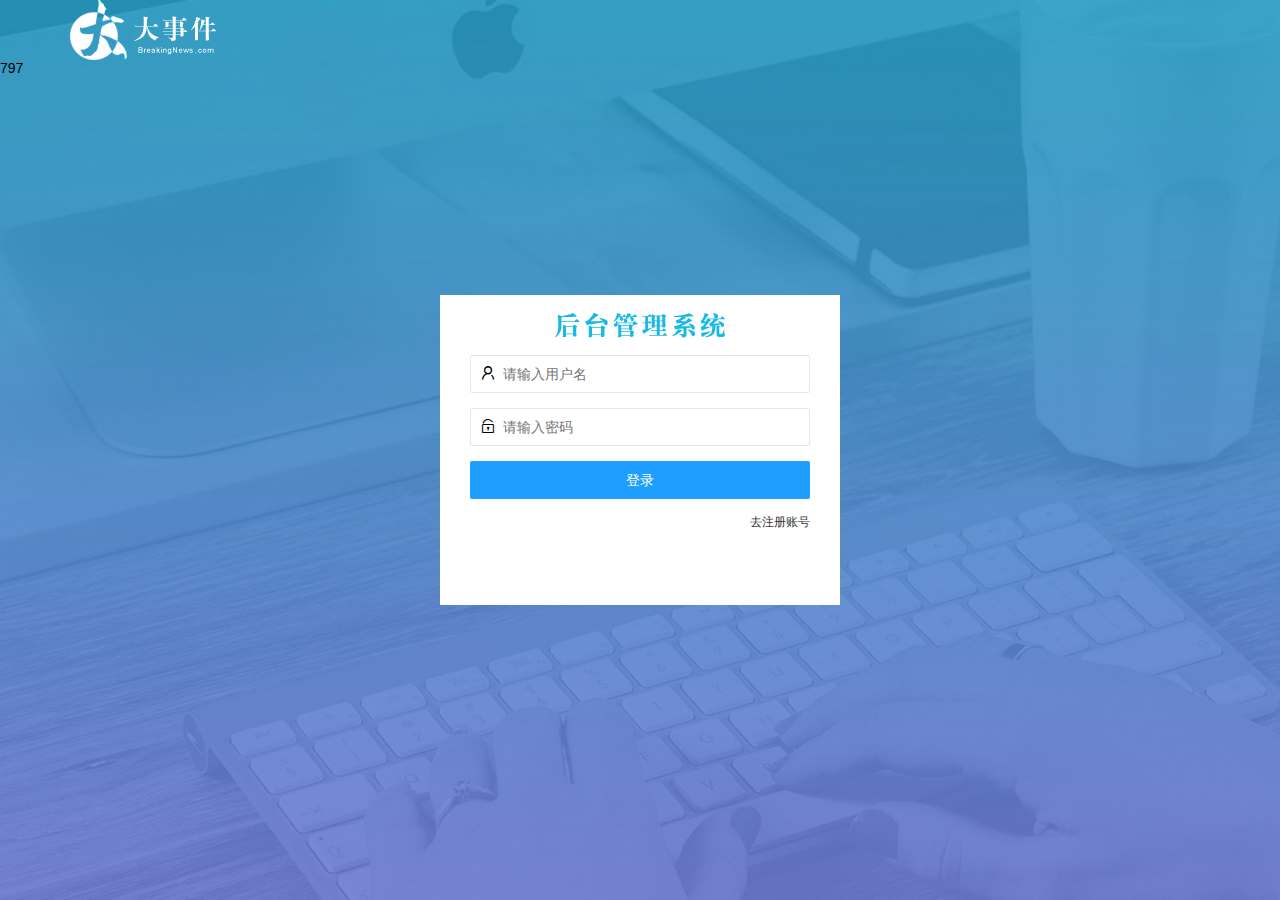
==== commit d2ab542b: "完成主页功能开发" ====
--- a/login.html
+++ b/login.html
@@ -50,7 +50,6 @@
           <div class="layui-form-item">
             <!-- 普通按钮跟提交按钮的区别就是 lay-submit属性 -->
             <button
-            
               class="layui-btn layui-btn-fluid layui-btn-normal"
               lay-submit
             >
@@ -108,23 +107,27 @@
             />
           </div>
           <div class="layui-form-item">
-            <button class="layui-btn layui-btn-fluid layui-btn-normal" lay-submit>
+            <button
+              class="layui-btn layui-btn-fluid layui-btn-normal"
+              lay-submit
+            >
               注册
             </button>
           </div>
-          <div class="layui-form-item links"> 
+          <div class="layui-form-item links">
             <a href="javascript:;" id="link_log">去登录</a>
           </div>
         </form>
       </div>
-    </div>
+    </div>797    
 
     <!-- js -->
+    <!-- layuijs -->
+    <script src="./assets/lib/layui/layui.all.js"></script>
     <!-- jq -->
     <script src="./assets/lib/jquery.js"></script>
     <script src="./assets/js/baseAPI.js"></script>
-    <!-- layuijs -->
-    <script src="./assets/lib/layui/layui.all.js"></script>
+
     <!-- login.js -->
     <script src="./assets/js/login.js"></script>
   </body>
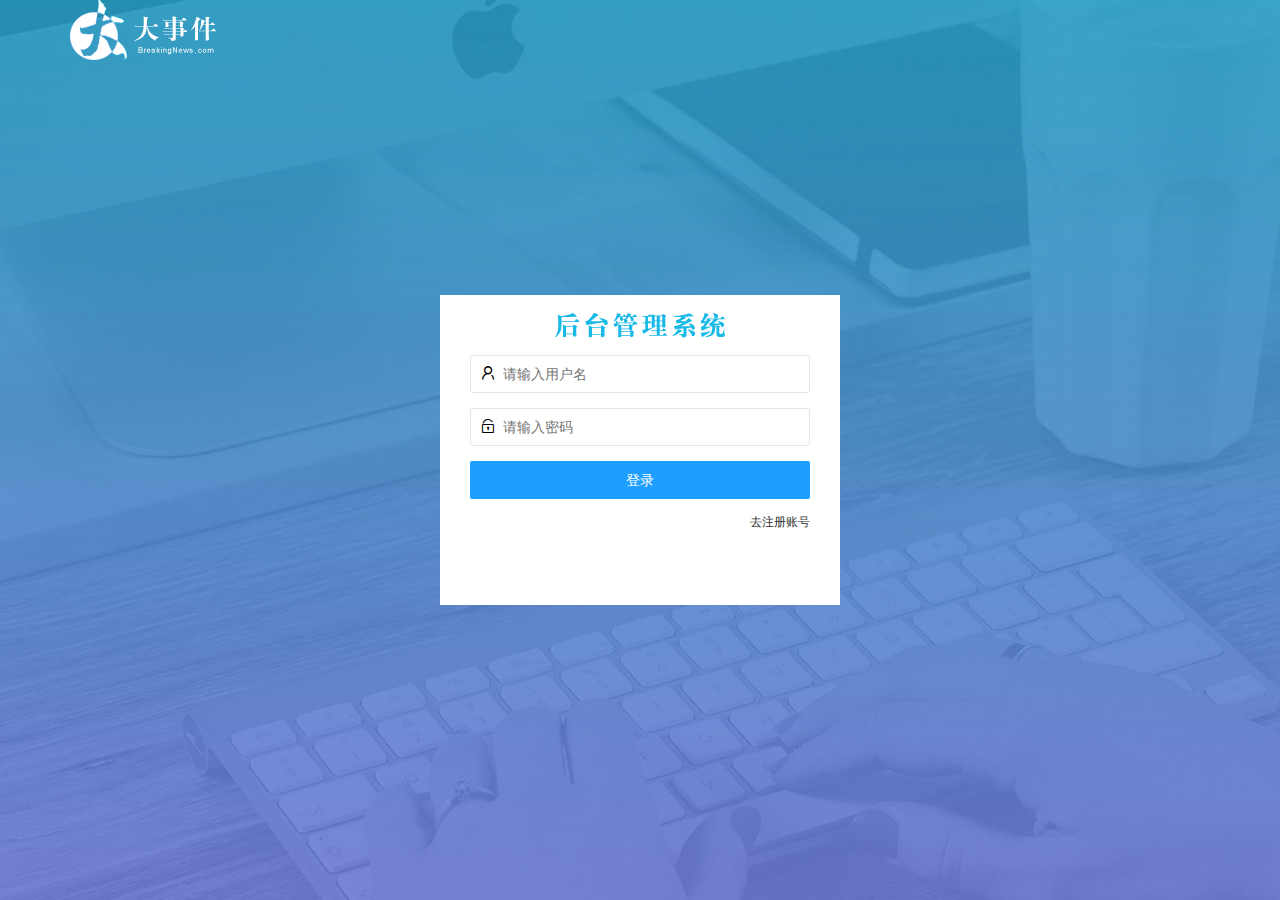
==== commit 5cddd714: "完成个人中心代码开发" ====
--- a/login.html
+++ b/login.html
@@ -119,7 +119,7 @@
           </div>
         </form>
       </div>
-    </div>797    
+    </div>
 
     <!-- js -->
     <!-- layuijs -->
